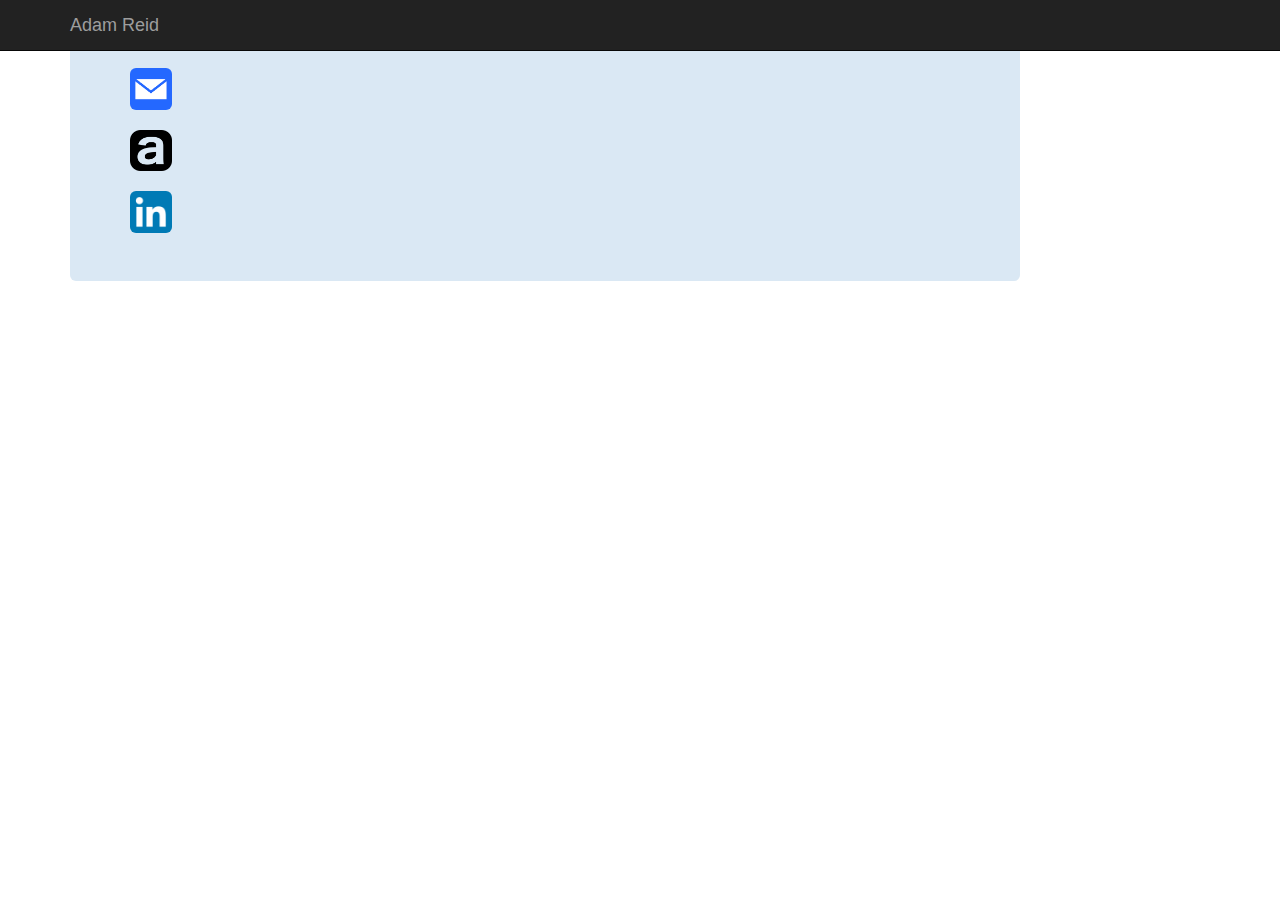
==== index.html @ 59e5e823 "Update index.html" ====
<!DOCTYPE html>
<html lang="en">
  <head>
    <!-- generic meta -->
    <meta charset="utf-8">
    <meta http-equiv="X-UA-Compatible" content="IE=edge">
    <meta name="viewport" content="width=device-width, initial-scale=1, shrink-to-fit=no">
    <!-- favicon -->
    <link rel="shortcut icon" href="/img/favicon.ico" type="image/x-icon">
    <link rel="icon" href="/img/favicon.ico" type="image/x-icon">
    <!-- unique meta -->
    <meta name="description" content="Adam Reid - University of Guelph">
    <meta name="keywords" content="Adam,Reid,Co-op,Guelph,University,Work,Jobs,Ontario,Canada">
    <meta name="author" content="Adam Reid">
    <title>Adam Reid</title>

    <!-- Bootstrap core CSS -->
    <link href="./css/bootstrap.min.css" rel="stylesheet">
    <link href="./css/navbar-static-top.css" rel="stylesheet">
    <link href="./css/style.css" rel="stylesheet">

    <!-- Bootstrap core JavaScript
    ================================================== -->
    <!-- Placed at the end of the document so the pages load faster -->
    <script src="https://ajax.googleapis.com/ajax/libs/jquery/1.12.4/jquery.min.js"></script>
    <script src="/js/bootstrap.min.js"></script>
    <!-- IE10 viewport hack for Surface/desktop Windows 8 bug -->
    <script src="/js/ie10-viewport-bug-workaround.js"></script>
    <!--<script defer src="/js/index.js"></script>-->
  </head>
  <body>

    <!-- Static navbar -->
    <nav class="navbar navbar-inverse navbar-fixed-top">
      <div class="container">
        <div class="navbar-header">
          <button type="button" class="navbar-toggle collapsed" data-toggle="collapse" data-target="#navbar" aria-expanded="false" aria-controls="navbar">
            <span class="sr-only">Toggle navigation</span>
            <span class="icon-bar"></span>
            <span class="icon-bar"></span>
            <span class="icon-bar"></span>
          </button>
          <a class="navbar-brand" href="#" id="menu-adam">Adam Reid</a>
        </div>
      </div>
    </nav>

    <div id="about" class="container" style="display: none;">
      <p>&nbsp;</p>
      <p>&nbsp;</p>
      <div class="row">
        <div class="col-md-8 jumbotron block-blue">
          <h1>About Me</h1>
          <p>Hi! My name is Adam Reid. I am currently in my final year of a Bachelors of Computing degree, majoring in computer science. I have just completed my last co-op term, this time with the Brock Solutions as a Software Developer. My interests are in back-end development, and information security. One area where I would like to expand my knowledge is in mobile development.</p>
          <p>I am currently pursuing a minor in mathematics, which helps my ability to problem solve very easily. I apply this knowledge constantly in the applications that I develop.</p>
          <p>My goal for this website is to provide information and insight on what it is like to work in software development roles in different companies.</p>
        </div>
        <div class="col-md-4">
          <img src="./img/0IMG_1444.jpg" alt="Adam Reid" class="img-rounded inline-img inline-img-right">
        </div>
      </div>   
    </div>

    <div id="coop" class="container" style="display: none;">
      <p>&nbsp;</p>
      <p>&nbsp;</p>
      <div class="col-xs-10 jumbotron block-blue">
        <h1>The Co-operators</h1>
        <h2>About the Company</h2>
        <p>The Co-operators, is an insurance company that was formed in Canada in 1945. It was originally built by farmers to take care of themselves because traditional insurers did not meet their needs at the time. They provide a number of different services to this day, such as auto, home, and commercial insurance. Currently, The Co-operators have over a million clients across the Canada. I worked at the Co-operators head office, which is located in downtown Guelph, Ontario.</p>                 
      </div>
      <div class="col-md-6 col-md-offset-2">
        <img src="./img/cooperators.png" alt="Co-operators" class="img-rounded inline-img">
      </div>
      <div class="col-xs-10 jumbotron block-blue">
        <h2>About My Role</h2>
        <p>My main job at The Co-operators was as a Quality Assurance Analyst. I worked on a QA team of testers, along with the entire document solutions team, to ensure that all of the documents produced from the system were accurate, and correct. The system that produces these documents is called Guidewire PolicyCenter, so my main job was to ensure that all of the information that was entered in PolicyCenter correctly printed on the documents that will go out towards their clients. During my time there, our team thoroughly tested all aspect of the Automotive insurance documents, performing many different types of tests to do so, including system integration testing, regression testing, black box testing, and white box testing. Near the end of my term, I was asked to look into the possibility of using an program called Selenium to automate our testing process during the regression stages. By the end of my term, I had successfully created an automation script that simulates a policy being created using a set of data in an Excel document. This script will be used in the future, as they develop further into this program, and the benefits it can have on the team’s testing process.</p>
        <p>Another task that I was assigned to work on was the testing of a software upgrade called Prinova MessagePoint. This software was used, along with their Guidewire software, to produce the documents that my team reviewed. I was trusted to individually test this upgraded software, in order to ensure that it did not interfere with the correct composition of the policy documents. The testing for this upgrade took a total of about a month, which consisted of gathering information about the upgrade, gathering test samples, and performing all required test cases that I had created to be sure that the entire system worked with no difference to the previously upgraded one. By the end of the testing period, I successfully reported any and all defects found in my testing, had them fixed by the Prinova developers, and confirmed that all errors have been fixed.</p>
      </div>  
    </div>

    <div id="coopgoals" class="container" style="display: none;">
      <p>&nbsp;</p>
      <p>&nbsp;</p>
      <div class="col-xs-10 jumbotron block-blue">
        <h1>The Co-operators</h1>
        <h2>My Goals</h2>
        <p>Through the first four months of my work term, the goals I made were pretty generic, and focused on essential skills that I knew would help me further on in my career as well. One of the goals I had was to improve on communicating my thoughts and opinions effectively to my fellow team members. A method for completing this goal was to actively participate more in group meetings and discussions. Another goal I had was to develop better testing strategies by exploring unique and creative ways to test software efficiently. One way I would achieve this goal was to use a variety of new testing strategies and techniques learned by shadowing other team members while they test. My third goal was to collaborate with team members to accomplish more difficult tasks. Throughout the term, I actively participated in many group projects, which helped me to accomplish this goal. The last term specific goal that I had for the summer was to learn and develop a better understanding of software testing techniques and methodologies. Thanks to my manager Venkat, who lead many different learning sessions for the team, I was able to achieve this goal very quickly.</p>
        <p>Through the second half of my work term, the goals I made were more specific to the type of job I would be doing. My first goal was to summarize my work at the Co-operators, to help me reflect on my experiences and learning throughout my work term. With the help of Venkat, I was thankfully able to learn a lot, which I incorporated into my summary. Another goal I had was to independently perform the testing on a small project. My job was to test that all documents were produced as expected during a software upgrade. I was responsible for completing a test plan, test cases, defect reporting, and conducting the test cases, in order to ensure that the software worked correctly. The third goal I had was to create an automated test script, which will eventually be used as a template so then automated testing can be used on a regular basis during regression testing. I successfully created and demonstrated my test case script automation, which produced a policy based on a set of data, along with a couple other useful automated test scripts as well.</p>
        <p>One goal that I made throughout my entire work term was to learn more about corporate work culture, and specifically the work culture at The Co-operators. In order to achieve this goal, I completed courses on The Co-operators learning website, as well as I participated in learning sessions provided, and researched more about the topic in my free time. This definitely helped me to  better understand the true benefits of working in a corporate company, and the Co-operators industry work culture.</p>
        <p>Overall, each one of the goals that I made and completed helped me to get the most learning out of my time while I was there. My co-workers were very supportive of my goals, and were willing to provide help, advice and knowledge whenever possible.</p>
      </div>
    </div>

    <div id="coopconc" class="container" style="display: none;">
      <p>&nbsp;</p>
      <p>&nbsp;</p>
      <div class="col-xs-10 jumbotron block-blue">
        <h1>The Co-operators</h1>
        <h2>Conclusion</h2>
        <p>In Conclusion, working at The Co-operators was definitely a great experience for me. Not only did I make a lot of connections with my co-workers there, but I also gained valuable experience with learning better test methods and strategies. Knowing the importance of thoroughly testing code was one of the most significant things I took away from working there. One reason why I chose to work at The Co-operators was because I thought that it would be a good job to start with. Another reason is because I thought it would teach me how to test my code properly, and it definitely did exactly that. I am already applying what I learned there into my school work, and my personal coding projects, and I am sure that I will definitely help me in the future as well.</p>
      </div>
    </div>
    
    <div id="uog" class="container" style="display: none;">
      <p>&nbsp;</p>
      <p>&nbsp;</p>
      <div class="col-xs-10 jumbotron block-blue">
        <h1>University of Guelph</h1>
        <h2>About the Company</h2>
        <p>Hospitality Services is the department in the University of Guelph, and is a recognized leader for quality and innovation in Canadian University food services. The Hospitality Services IT department deals with a variety of different jobs, including ensuring that meal cards are working, and processing transactions made on a daily basis. They offer many different plans to accommodate both students, and faculty, which definitely makes it a very significant department within the University of Guelph.</p>
      </div>
      <div class="col-md-6 col-md-offset-2">
        <img src="./img/uoguelph.png" alt="University of Guelph" class="img-rounded inline-img">
      </div>
      <div class="col-xs-10 jumbotron block-blue">
        <h2>About My Role</h2>
        <p>One thing that was particularly different about the role I had was that I was the sole individual responsible for both the development and testing that I completed in my work term. Being in this situation provided me with a lot of work to do, and a lot of responsibility as well. This helped me to improve my individual working skills, as many of the issues I ran into I had to solve on my own, rather than relying on more experienced developers for assistance. This was actually one of the aspects of the job that I liked the most, as it helped me to be able to solve problems on my own much faster, and more efficiently.</p>
        <p>The first job that I was tasked with was to re-configure, and improve their online price book management system. This is a web application, which had stopped working when they made upgrades to their server. The website was originally developed in PHP, which coming into this work term I had minimal experience with. This task took approximately a month to fully complete. My main task completed was to re-configure the system so then it functioned properly again. Also, I implemented many administration functions such as adding revenue centre groups, and deactivating  revenue centres. This definitely was a great learning experience for me. I learned a lot about the language of PHP, and what its capabilities are as a language. This task also helped me to improve my problem solving skills, which was accomplished by restoring the system back to its functioning state.</p>
        <p>My next task, which was my main task for the work term, was to re-implement their Online Services website. The Online Services website provides users an interface to purchase accounts, add money to accounts, cancel accounts, and a variety of other features. This website used to be developed in a ColdFusion environment, which was troublesome, as the ColdFusion servers were very unstable, and would go down a lot of the time. My job was to convert this ColdFusion code, into a .NET environment. I would say that the most difficult task in doing this was understanding what the ColdFusion code was doing, and attempting to find an equivalent function in C#, which was the language that I was using to develop the .NET application. During this process, I found that the ColdFusion language itself is very high level, and that many functions which are only one or two lines in ColdFusion can take up to twenty lines in other, more commonly used languages. I was also able to automate some of the features that used to be accomplished by a manual process. One specific function was the transfer of funds component of the system. Originally this process consisted of a request to transfer funds being sent to the administrator, and they would go into the system and complete the transaction manually. Now, the users can do this automatically through the website, which definitely saves administration a lot of time as a result. I would say the most important thing that I learned in completing this task is the ability to convert an entire system over into another language. This required me to have a lot of problem solving skills, and to obtain a lot of knowledge in both the ColdFusion, and in C# languages.</p>
      </div>
      <div class="col-md-6 col-md-offset-2">
        <img src="./img/oas.png" alt="Online Services" class="img-rounded inline-img">
        <p>&nbsp;</p>
      </div>
      <div class="col-xs-10 jumbotron block-blue">
        <p>My final tasks for my work term consisted of converting other, smaller applications within the Hospitality Services department over into .NET environments as well. These are all applications that were originally developed in ColdFusion or PHP, and needed to be converted to C# to be able to place them in the .NET environment. Some of these applications needed to be rewritten entirely however, such as their Red Top application used to process transactions by the Red Top taxi service. Completing these kinds of tasks was definitely a nice change, as this was the first time in my work term that I wasn’t working with a preexisting  website. Instead, I got to develop these specific applications from scratch, which I quite enjoyed.</p>
      </div>
    </div>

    <div id="uoggoals" class="container" style="display: none;">
      <p>&nbsp;</p>
      <p>&nbsp;</p>
      <div class="col-xs-10 jumbotron block-blue">
        <h1>University of Guelph</h1>
        <h2>My Goals</h2>
        <p>Since my work term with Hospitality Services was only for four months, I had to make sure the goals I set could be accomplished in that time span. My plan when setting my goals was to make sure that I covered areas that I thought needed some improvement, which would help me to succeed in jobs that I have in the future.</p>
        <p>One of the first goals I set was to develop a better learning of web development languages, such as PHP, and languages used in the .NET environment. These were both languages that I had little experience working with previous to this job, so I knew that having success in this job would require me to have a better understanding of how to develop good applications using these languages. I was able to accomplish this goal easily, through analyzing the preexisting code that Hospitality Services used in their websites, as well as through online tutorials beforehand which helped explain to me what the code was doing. The languages that I worked with during this work term were mainly C#, HTML, PHP and ColdFusion, so accomplishing this goal was crucial in my success with this job.</p>
        <p>Another goal that I planned to achieve was to improve my time management skills, which would allow me to work more efficiently, and accomplish tasks before deadlines. I set weekly goals for myself to accomplish throughout my work term, which allowed me to stay on track, and complete all of my assigned tasks with time to spare. I would also meet with my manager every week to go over what I had accomplished, and how that compared to what I had planned to do. Overall, completing this goal has definitely helped me to improve this skill, and will hopefully transfer over into both school projects, and in future jobs as well.</p>
        <p>One of the more important goals that I set was to better my problem solving skills, with respect to coming up with solutions to difficult problems that I may run into when developing applications. Methods for completing this involved researching into how to solve complex problems found in web development, as well as asking my manager for assistance when I ran into difficult problems. One of the first instances of where I used my problem solving skills is when I was debugging the Price Book Management System (PBMS). This was an application that had stopped working, and my job was to fix the errors it was producing. This involved very complex problem solving skills, considering that it was initially unclear of why the application wasn’t working. In the end, I was not only able to fix the system, but I was also able to add administrative functions, which was a desired component that did not currently exist. I believe that this is one of the goals that showed my improvement the most, as I can already see the affect that this goal has had on my ability to solve problems easier.</p>
        <p>The last goal that I set to accomplish was to independently handle, and lead the development of all of the applications that I produced in my work term. Being the only developer in the Hospitality Services department meant that I could not rely on any other developers to assist me if I ran into any issues. This was one of the reasons that I believe that my problem solving skills improved greatly. On a weekly basis, I would also have to meet with my manager to report a status update on the current projects that I had been working on, reporting any barriers that could restrict me from proceeding. One example of this is when I was setting up Single Sign On (SSO). Doing this involved completing numerous tasks, involving setting up an SSL certificate for the website, which I was unable to accomplish by myself, and needed my manager’s assistance in setting that up.</p>
        <p>Overall, the goals that I set to accomplish allowed me to have great success in this job. My co-workers were all very supportive, and provided help, advice and knowledge whenever possible. These goals will not only help me in future work terms, but also in school as well.</p>
      </div>
    </div>
    
    <div id="uogconc" class="container" style="display: none;">
      <p>&nbsp;</p>
      <p>&nbsp;</p>
      <div class="col-xs-10 jumbotron block-blue">
        <h1>University of Guelph</h1>
        <h2>Conclusion</h2>
        <p>Working with the Hospitality Services department gave me valuable real world experience working with numerous applications that are going to be used by all students and faculty at the University of Guelph. I also made connections with my co-workers there, which I believe will be very beneficial in my future success. Previous to this work term, I had very minimal experience in development, which is what made this role perfect for me. I was given the opportunity to learn and develop in a variety of different languages, which will benefit me when finding new jobs in the future. Being the sole developer and tester for these tasks also helped me to further learn the importance of thoroughly testing the software you produce. I will definitely be able to apply what I’ve learned in this job into both my school work, and in future development jobs that I have.</p>
      </div>
    </div>

    <div id="brock" class="container" style="display: none;">
      <p>&nbsp;</p>
      <p>&nbsp;</p>
      <div class="col-xs-10 jumbotron block-blue">
        <h1>Brock Solutions</h1>
        <h2>About the Company</h2>
        <p>Brock Solutions is a company that provides a variety of engineering solutions and services to their clients. They operate under three main sectors: transportation and logistics, manufacturing, and panel fabrication services. Brock has over 400 employees in both Canada and the United States, and has been in business for over 30 years. Brock has been a continual winner of the Canada’s 50 Best Managed Company Awards since 1996. They also provide sponsorships for numerous Brock sports teams such as slo-pitch, hockey, and volleyball. I worked in one of their main offices, which is located in Kitchener, Ontario.</p>
      </div>
      <div class="col-md-6 col-md-offset-2">
        <img src="./img/brock.png" alt="Brock Solutions" class="img-rounded inline-img">
      </div>
      <div class="col-xs-10 jumbotron block-blue">
        <h2>About My Role</h2>
        <p>My role in Brock Solutions was to be a Software Developer. Initially, I was the main developer, and worked alongside my project manager Ryan. In this circumstance, I would provide the majority of development services, and Ryan would help out with minor additions, and conduct code reviews on the work that I had done to ensure that it was meeting Brock’s coding standards. The project that I worked on was to make an operations management system for one of the clients of Brock. The purpose of this system was to keep track of scheduling, employee statistics, and equipment status, as well as allow users to configure employee and equipment information. During this part of my work term, I was able to become more comfortable with my independent working skills, as most of my work did not involve interacting with other co-workers, other than my manager when I needed assistance.</p>
        <p>The software development tool that was used to make this type of application is called Ignition. Ignition allows for developers to design a Java-like application, using a ‘drag-and-drop’ like UI development style for the front-end, and using scripting languages for the back-end. The scripting in the back-end was mainly done in a language called Jython, which is Python for the most part, but also includes the ability to incorporate Java libraries if needed. Ignition makes it very easy to rapidly develop complex applications, which is beneficial especially when in a small timeframe to deliver a product. Using this tool also allows for developers to incorporate pre-built modules made for Ignition, which provide services such as data recording, reporting, and alarming. Along with using Ignition for the front-end and back-end work, the project also involved using SQL for data recording and querying. I definitely learned a lot more about SQL than I had previously known from the start of this term, as the complexity of queries that I had to write was at a much higher level than I had ever needed to know in previous work terms and in school.</p>
        <p>Closer to the end of my work term, the number of Ignition projects that my team was involved with increased. These types of projects were similar to that of the first project I worked on, where clients required a type of management application for their employees or their equipment. To be able to complete these projects on time, the team I was on grew to include more developers. During this part of my work term, I was also used as a resource to new developers. Since I had spent the majority of my work term using Ignition, I knew a lot more about what capabilities it had. With this knowledge, I feel that I was able to decrease the time it took to get new team members comfortable with Ignition, which allowed them to start developing almost immediately. Working with more team members definitely helped me to improve my teamwork and communication skills, as I was consistently helping co-workers to help solve any of their problems that they were having.</p>
      </div>
    </div>

    <div id="brockgoals" class="container" style="display: none;">
      <p>&nbsp;</p>
      <p>&nbsp;</p>
      <div class="col-xs-10 jumbotron block-blue">
        <h1>Brock Solutions</h1>
        <h2>My Goals</h2>
        <p>Since I was in an eight-month co-op work term, I made four goals that I was to accomplish for each four-month term that I had, for a total of eight goals. In doing this I felt like I would be able to cover a wider variety of goals. Furthermore, after my first four months, I would have a better idea of the type of work I would be doing. This would allow me to make goals that are directed more at that specific type of work.</p>
        <p>For the first four months, one of my goals was to further my knowledge in programming in at least one of the languages that was used at Brock Solutions. Coming into the job, I knew that they used Java, and I had known when making this goal that I would be working with Python as well, so I decided that I would work towards learning more about those languages. I felt that doing this would help me to become a better developer, which would also help me to acquire future jobs that dealt with similar types of languages. While completing this goal, I was researching online, and consulting Brock resources to improve my knowledge of the two languages. By the end of my four months, I was consistently implementing my own code into the applications that I had made, as well as previously made projects that needed modifications.</p>
        <p>One skill that I felt would be very beneficial for me to work towards improving on while at Brock was to improve my teamwork skills. For the most part, in both school and previous work terms, I did not have that much experience working with groups on projects. Completing this goal would not only mean that I would have more skill working with others, but it would also improve my communication skills with team members as well. During the first four months, I was not able work on many larger teams. However, Brock offers a variety of different social activities, such as weekly basketball, barbeques, and team ‘lunch and learns’, which I felt really helped me to get comfortable around other co-workers who I did not normally work with on a regular basis. Especially with basketball, where teamwork is crucial in a team’s success, I felt that I was able to definitely improve on this skill, which can be applied into the work environment as well.</p>
        <p>Considering that I knew I would be working with the Ignition software tool for the majority of my co-op term, I felt that it would be in my best interest to make it a goal of mine to learn as much as I could about the software. One of the first things that helped with this was that Inductive Automation, the company that developed Ignition, offers online courses which included videos and evaluations that test your knowledge of the software. The first couple weeks of my work term was almost completely dedicated to completing all of the courses that Inductive Automation had to offer. That, combined with the fact that I was using the software on a regular basis, really helped me to solidify my knowledge of the software. By the end of my first four months, I knew more about the software and what its capabilities were, which allowed for me to make better decisions in terms of the design of the applications that I was going to be making. This also helped the team later on, when new developers were joining. I was able to provide to them useful resources that I had found that would be most relevant to the work that they would be doing.</p>
        <p>A goal that I am always continuing to try and improve is my written communication skills. Specifically, for the start of my work term, I wanted to try and get better at communicating the type of work that I was completing. In doing this, I would be able to better describe to customers the different aspects of the work that I do, which will give them more confidence that my team is properly completing the projects they have for us. Each week when submitting timesheets, I was required to write a sentence for each of the different tasks that I completed the previous week. Furthermore, for each project-related document that I wrote, I would review it to ensure that what I wrote matched exactly with I was trying to explain. I would also comment my code in areas where there may be some confusion, so then both myself and other developers can look at the code and immediately tell what function it is completing. This is definitely a skill that I feel improved over my entire work term, and will be useful in all aspects of my life, including future jobs that I have.</p>
        <p>During the second half of my work term, one skill that I wanted to improve on was my ability to write quality requirement documents and specifications. In the four months that had passed, I had realized that I was not very comfortable producing these types of documents, and I knew that I would need to improve this skill in order to succeed in this position. The feedback that I obtained from my manager and fellow team members really helped me to identify key areas of improvement for me, which I worked to improve on by the end of my work term. I also took the time to look at previous requirements documents that have been made by Brock, to see if there was anything that I have been missing in my documents. I have produced many different types of specification documents since making this goal, and have had them both self-reviewed and peer-reviewed to ensure that they were correct and appropriate to share with our customers.</p>
        <p>Something I chose to continue working towards improving throughout the rest of my entire eight-month work term was to improve my teamwork skills. Since I was rarely on a team with more than two people for the first half of the term, I thought it would be best to continue working towards completing this goal, especially with respect to working with a larger team. Thankfully, in the second half of my term the team I was on grew to about seven people, with most of them being co-workers I had no experience working with. Each day, we participated in scrum meetings to discuss what we were working on, and noting any potential roadblocks that might be a concern. On a consistent basis, I provided my opinions and thoughts towards possible solutions to problems or concerns that other team members had. Outside of work, I continued to participate in sporting events with Brock employees, such as basketball, volleyball, and ping pong.</p>
        <p>Since by this time I had already developed a solid understanding of the Ignition software, it made sense for me to look toward extending my knowledge of the tool. To do this, I decided to look into external, and third party modules that can be imported and used in Ignition. I conducted research into a variety of tools, such as a barcode scanner, downtime, and production related modules. For each one that I researched, I produced an analysis document, which outlined the functionality and capabilities of the modules, and concluding if the module can be used in any current projects. Along with that, I would try to extend the functionality of Ignition by looking into unconventional ways to complete complicated tasks. An example of this is with customized pop-up windows that are synchronous to the main windows in Ignition. To try and overcome the inability to complete this using basic techniques, I would look into Ignition functions that could be utilized in a certain way to complete this task effectively. At the end of my co-op term, I had felt that I learned most, if not all of what could be accomplished using Ignition, including what can be done with third party modules.</p>
        <p>One skill that I had struggled to improve on during previous work terms was to work on my oral communication skills, specifically directed at presenting what I have done to groups of people. Leading presentations has always been something that I have been uncomfortable doing in the past. I also knew that to be able to succeed as an employee at Brock, I would need to improve on this skill to be able to adequately present applications to clients and potential customers. During the second half of my term, I was the main presenter in two factory acceptance tests, one of which I got to travel on-site and present to the customer face-to-face. These types of presentations lasted anywhere from three to four hours. Furthermore, at the end of my co-op, the other students and I presented information about what we worked on at Brock. This was done over Skype, and was shared with over forty employees that work at Brock. I not only believe that I have become more comfortable with leading presentations, but I have also improved the quality of my presentations, which was my ideal outcome of this goal.</p>
        <p>Overall, the goals that I set to accomplish allowed me to have great success in this job. My fellow team members were all very supportive, provided help, and gave knowledge whenever possible. These goals will hopefully be able to help me not only with jobs that I have in the future, but possibly in school as well.</p>
      </div>
    </div>
    
    <div id="brockconc" class="container" style="display: none;">
      <p>&nbsp;</p>
      <p>&nbsp;</p>
      <div class="col-xs-10 jumbotron block-blue">
        <h1>Brock Solutions</h1>
        <h2>Conclusion</h2>
        <p>Working at Brock Solutions was definitely one of my favourite and most enjoyable co-op work terms while at the University of Guelph. I was able to obtain valuable skills that are transferrable to many different aspects of my life outside of the working environment. I also made connections with my co-workers there, which I believe will be very beneficial in my future success. This role gave me a good combination of both working independently and working in a team environment. Being able to work independently while still having the ability to go to co-workers for help when needed was something that I had been specifically looking for in a job. Working at Brock also further expanded my knowledge in programming languages, especially with ones I had minimal experience with, which is going to help me in any software development related work that I do in the future. I will be able to apply what I have learned in this job into both my school work, and in my development jobs.</p>
      </div>
    </div>

    <div id="acknowledgments" class="container" style="display: none;">
      <p>&nbsp;</p>
      <p>&nbsp;</p>
      <div class="col-xs-10 jumbotron block-blue">
        <h1>Acknowledgements</h1>
        <p>I would like to make a few acknowledgments to recognize those who helped me through my work terms at the University of Guelph:</p>
      </div>
      <div class="col-md-6 col-md-offset-2">
        <img src="./img/cooperators.png" alt="The Co-operators" class="img-rounded inline-img">
      </div>
      <div class="col-xs-10 jumbotron block-blue">
        <p>From The Co-operators, I would first like to thank Venkat Reddy. He was my biggest mentor there, and he’s the main reason why I learned so much about both quality assurance, and development. Another person I would like to thank is Stephanie Wu. She helped me to overcome a lot of issues I had, especially during my automation development, and during the regression phases of our testing. I would also like to thank all of my team members that sat in the room with me: Gillian, Rene, Leila, Azim, and Kim. Each and every one of them helped me throughout my time there, and they made my experience there a very memorable one.</p>
      </div>
      <div class="col-md-6 col-md-offset-2">
        <img src="./img/oas.png" alt="Online Services" class="img-rounded inline-img">
        <p>&nbsp;</p>
      </div>
      <div class="col-xs-10 jumbotron block-blue">
        <p>From the Hospitality Services department at the University of Guelph, I would first like to thank my manager Altaf Virani. He was my main contact during all of the development I was doing while working for Hospitality Services. Furthermore, he was always available to assist me whenever I needed help solving a problem in one of the websites. Also, I would like to thank the rest of the people that I worked with during my work term: Neil, Munny, and the other co-op student Dan. All of their friendly and positive attitudes definitely helped to make my work term there much more enjoyable.</p>
      </div>
      <div class="col-md-6 col-md-offset-2">
        <img src="./img/brock.png" alt="University of Guelph" class="img-rounded inline-img">
      </div>
      <div class="col-xs-10 jumbotron block-blue">
        <p>From Brock Solutions, I would first like to thank my manager Ryan Dyni. He was my project manager for my entire eight-month term, and he was always available to answer any questions that I had, and he also kept me involved in Brock activities, like weekly basketball. Another person that I would like to thank is my Talent Manager, Sean Riordon. We would meet on a weekly basis to discuss my progress, and he would always ensure that I had what I needed to succeed. I would also like to thank some of the team members that I got to interact with on a daily basis: Antara, Jeff, Jon, Konrad, Shawn, Shiv, and Trevor. They were always very motivated and had positive attitudes, which helped to make this work term both memorable and enjoyable.</p>
      </div>
      <div class="col-md-6 col-md-offset-2">
        <img src="./img/uoguelph.png" alt="University of Guelph" class="img-rounded inline-img">
      </div>
      <div class="col-xs-10 jumbotron block-blue">
        <p>From The University of Guelph, I would like to thank Laura Gatto for all of her help with my job searching progress, for helping me to obtain this job, and for her constant support. I would also like to thank Greg Klotz for reading through my work term report, and for being available by email if I ever need any help.</p>
      </div>
      <p>&nbsp;</p>
      <div class="col-xs-10 jumbotron block-blue">
        <h2>Image Sources</h2>
        <p>University of Guelph Logo: <a href="http://www.uoguelph.ca/" target="_blank" rel="nofollow noopener noreferrer">uoguelph.ca</a><br>The Co-operators Logo: <a href="http://www.cooperators.ca/" target="_blank" rel="nofollow noopener noreferrer">cooperators.ca</a><br>Hospitality Services Logo: <a href="https://onlineservices.hospitality.uoguelph.ca/welcome.cshtml" target="_blank" rel="nofollow noopener noreferrer">onlineservices.hospitality.uoguelph.ca</a><br>Brock Solutions Logo: <a href="https://www.brocksolutions.com/" target="_blank" rel="nofollow noopener noreferrer">brocksolutions.com</a></p>
      </div>
    </div>
    
    <div id="contact" class="container">
      <div class="col-xs-10 jumbotron block-blue">
        <div class="row">
          <div class="col-md-1">&nbsp;
            <a href="mailto:adamjreid10@gmail.com" target="_blank">
              <img src="./img/email.png" alt="Adam Reid Email" class="img-rounded inline-img img-small">
            </a>
          </div>
        </div>
        <div class="row">
          <div class="col-md-1">&nbsp;
            <a href="https://www.github.com/1024Adam" target="_blank" rel="nofollow noopener noreferrer">
              <img src="./img/icon_lg.png" alt="Adam Reid Github" class="img-rounded inline-img img-small">
            </a>
          </div>

        </div>
        <div class="row">
          <div class="col-md-1">&nbsp;
            <a href="https://www.linkedin.com/in/adam-reid-963515ab" target="_blank" rel="nofollow noopener noreferrer">
              <img src="./img/li.png" alt="Adam Reid Linkedin" class="img-rounded inline-img img-small">
            </a>
          </div>
        </div>
      </div>
    </div>
  </body>
</html>
---- css/navbar-static-top.css ----
body {
  min-height: 2000px;
}

.navbar-static-top {
  margin-bottom: 19px;
}
---- css/style.css ----
html,body {
  min-height: 100vh
}

.block-blue {
  background-color: #dae8f4;
}

.inline-img {
  display: block;
  height: auto;
  max-width: 92%;
  width: 92%;
}

.inline-img-right {
  float: right;
}

.img-small {
  height: auto;
  max-width: 100%;
  width: 100%;
}

.hidden {
  display: none;
}
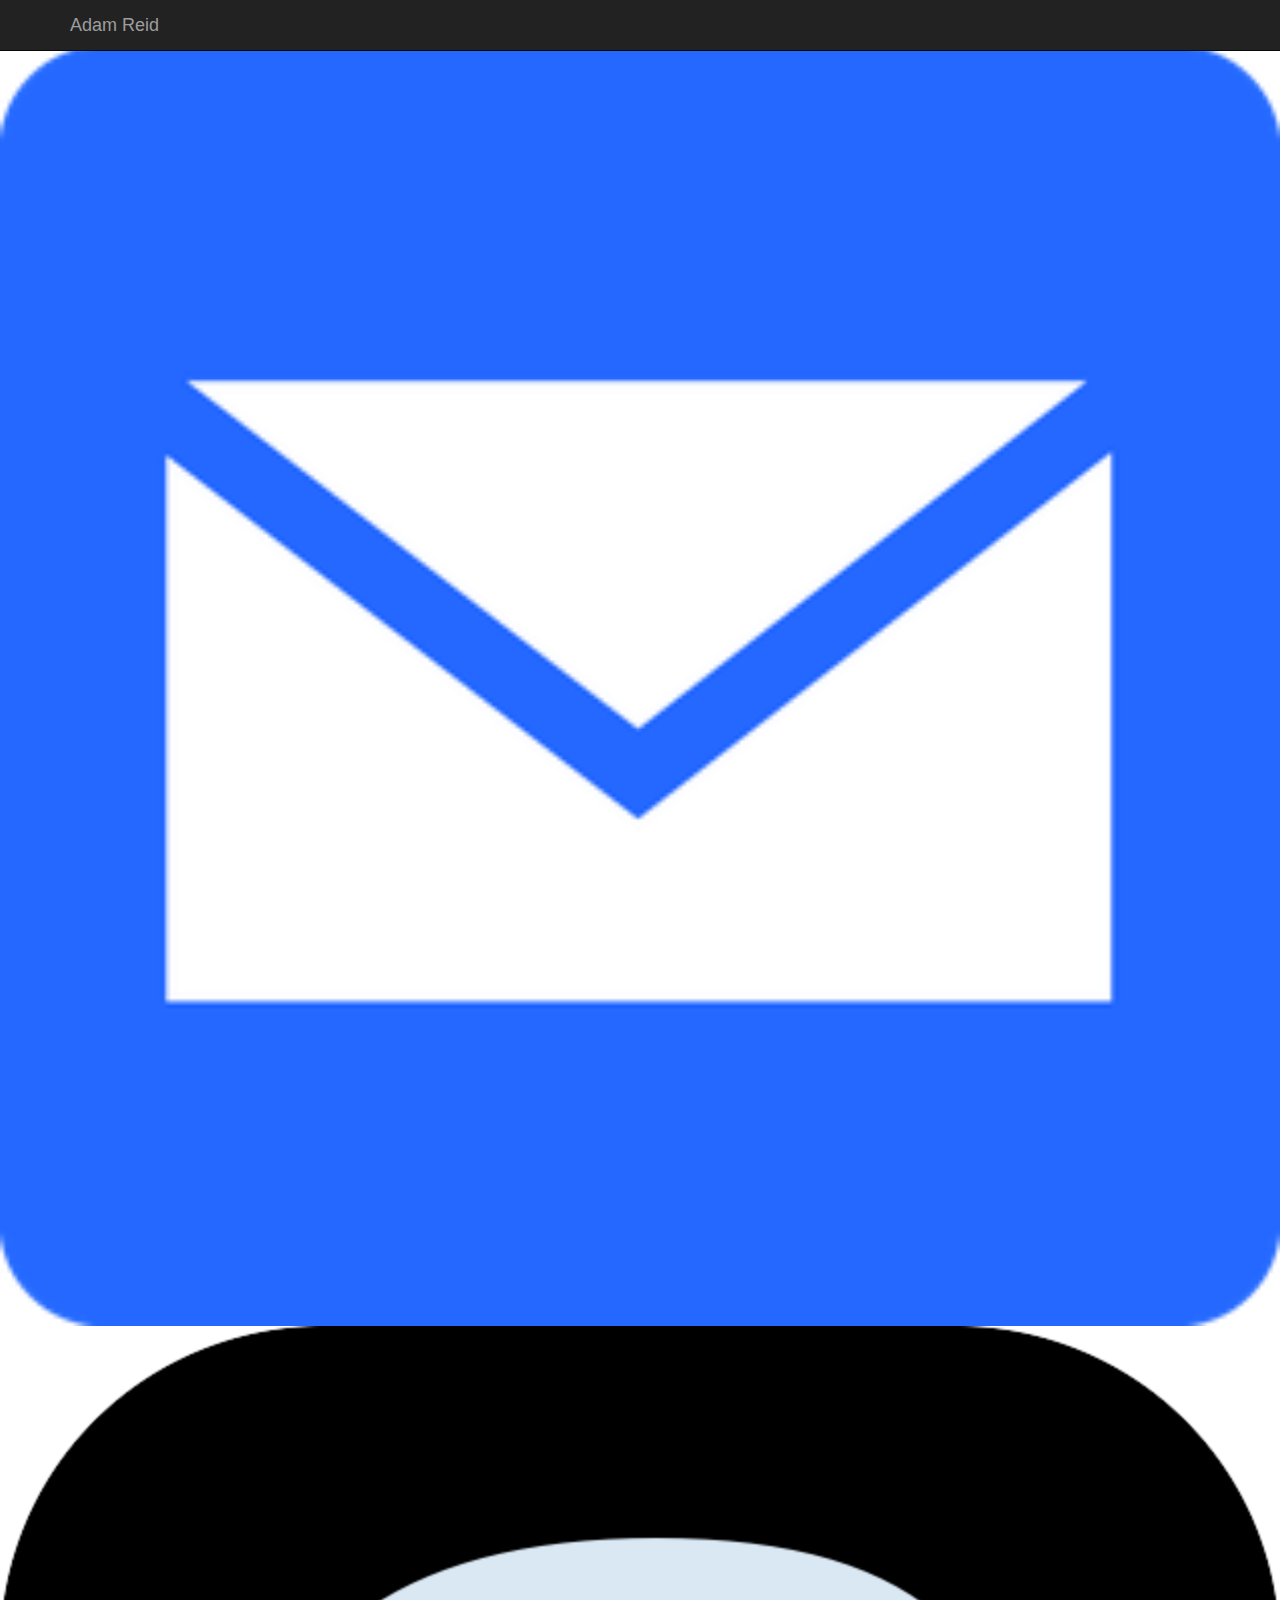
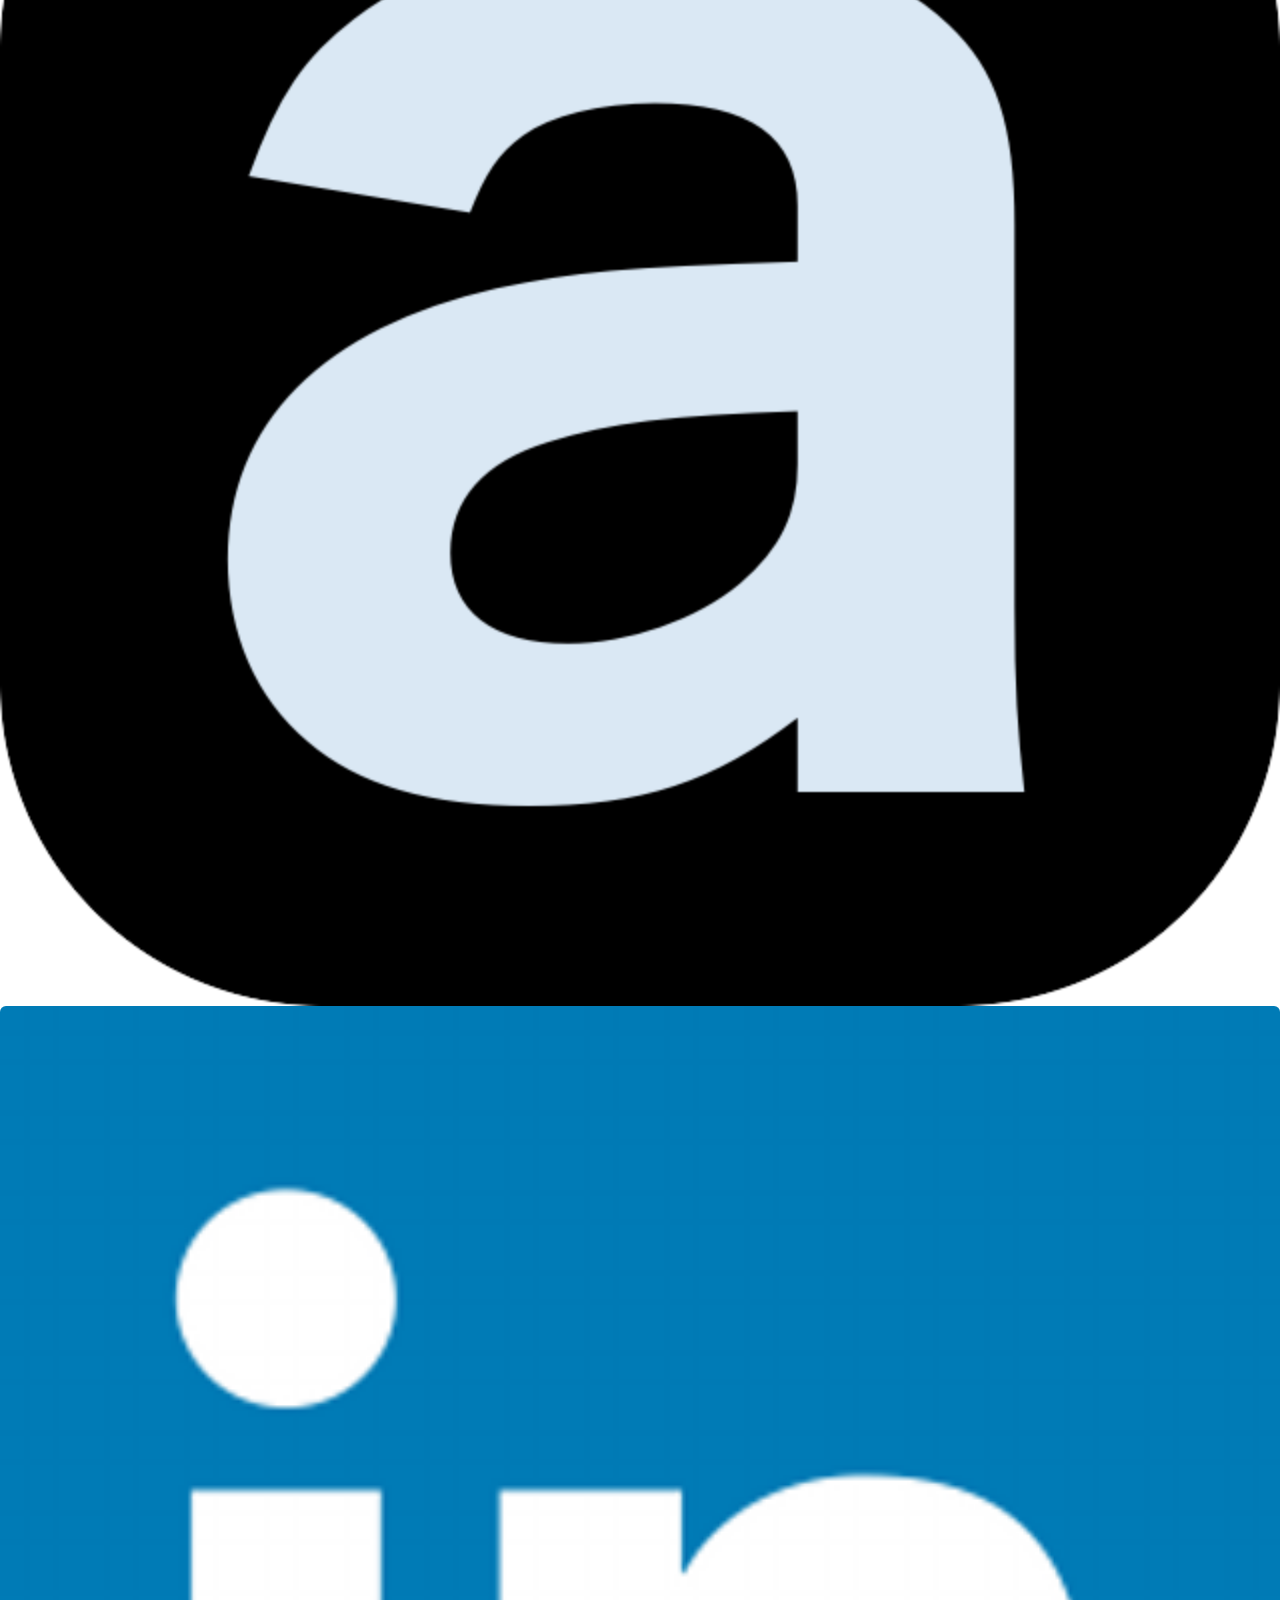
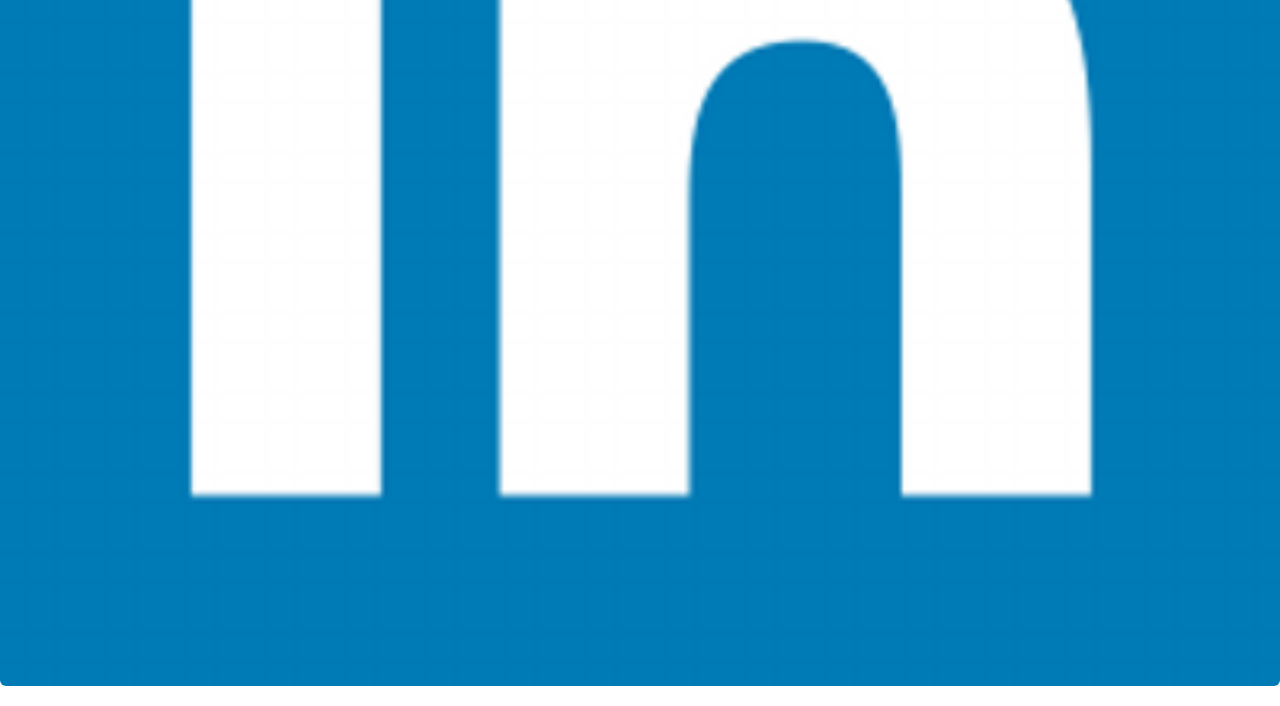
==== commit c84da787: "Update index.html" ====
--- a/index.html
+++ b/index.html
@@ -240,31 +240,19 @@
       </div>
     </div>
     
-    <div id="contact" class="container">
-      <div class="col-xs-10 jumbotron block-blue">
-        <div class="row">
-          <div class="col-md-1">&nbsp;
-            <a href="mailto:adamjreid10@gmail.com" target="_blank">
-              <img src="./img/email.png" alt="Adam Reid Email" class="img-rounded inline-img img-small">
-            </a>
-          </div>
-        </div>
-        <div class="row">
-          <div class="col-md-1">&nbsp;
-            <a href="https://www.github.com/1024Adam" target="_blank" rel="nofollow noopener noreferrer">
-              <img src="./img/icon_lg.png" alt="Adam Reid Github" class="img-rounded inline-img img-small">
-            </a>
-          </div>
-
-        </div>
-        <div class="row">
-          <div class="col-md-1">&nbsp;
-            <a href="https://www.linkedin.com/in/adam-reid-963515ab" target="_blank" rel="nofollow noopener noreferrer">
-              <img src="./img/li.png" alt="Adam Reid Linkedin" class="img-rounded inline-img img-small">
-            </a>
-          </div>
-        </div>
-      </div>
-    </div>
+	<main role="main" class="inner cover">
+      <p class="lead">
+        <a href="#" class="btn btn-lg btn-secondary">Learn more</a>
+		<a href="mailto:adamjreid10@gmail.com" target="_blank">
+          <img src="./img/email.png" alt="Adam Reid Email" class="img-rounded inline-img img-small">
+        </a>
+		<a href="https://www.github.com/1024Adam" target="_blank" rel="nofollow noopener noreferrer">
+          <img src="./img/icon_lg.png" alt="Adam Reid Github" class="img-rounded inline-img img-small">
+        </a>
+		<a href="https://www.linkedin.com/in/adam-reid-963515ab" target="_blank" rel="nofollow noopener noreferrer">
+          <img src="./img/li.png" alt="Adam Reid Linkedin" class="img-rounded inline-img img-small">
+        </a>
+      </p>
+    </main>
   </body>
 </html>
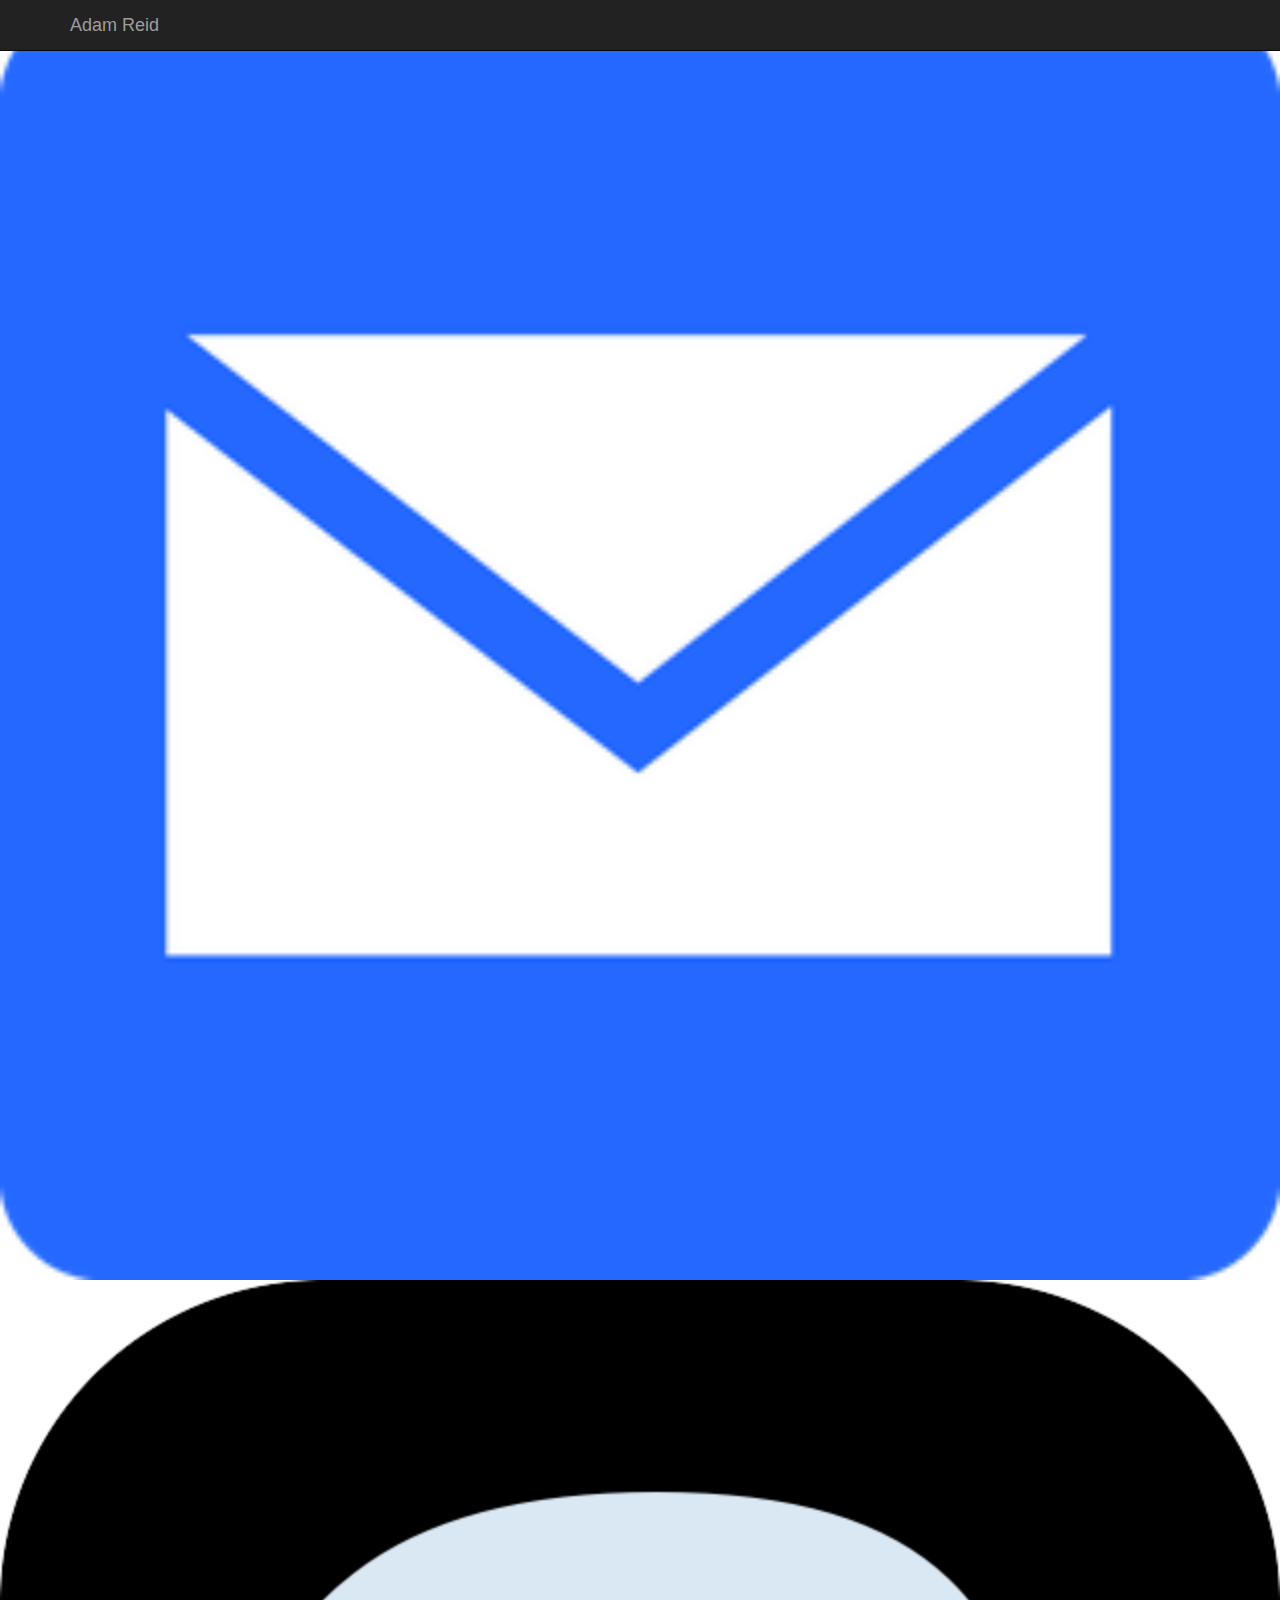
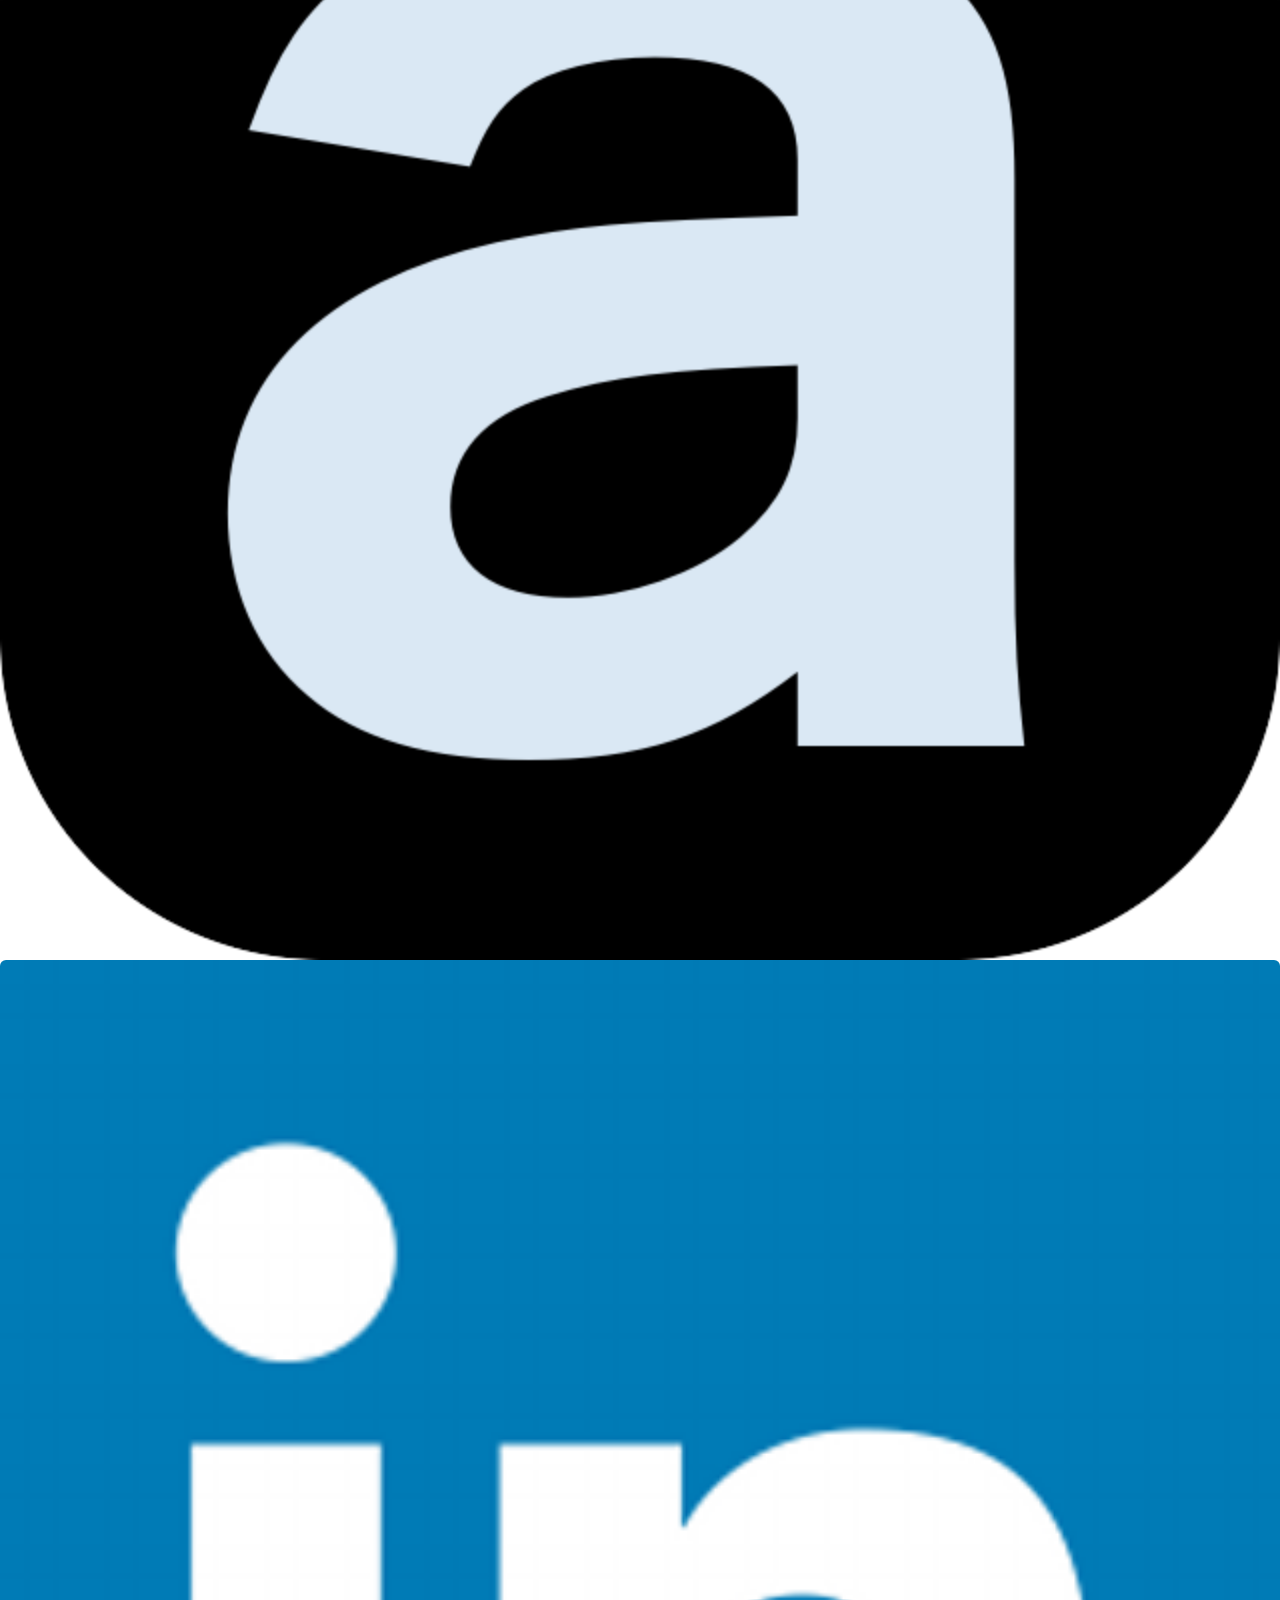
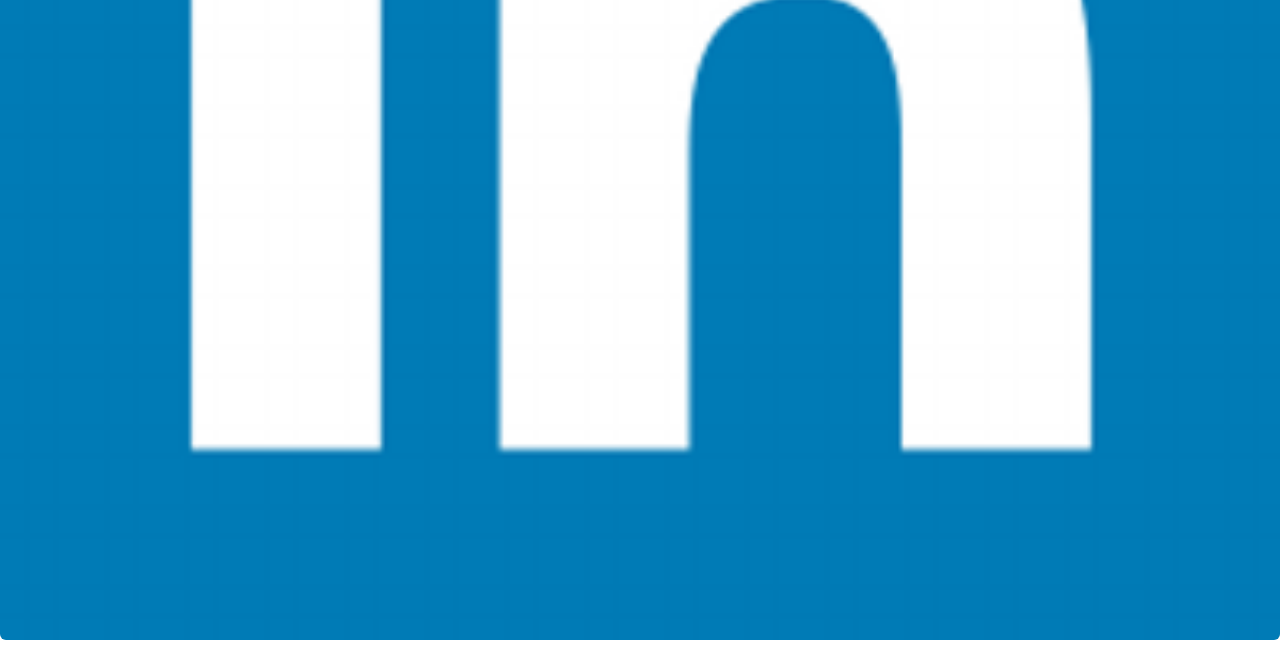
==== commit 82701e41: "Update index.html" ====
--- a/index.html
+++ b/index.html
@@ -240,16 +240,15 @@
       </div>
     </div>
     
-	<main role="main" class="inner cover">
+    <main role="main" class="inner cover">
       <p class="lead">
-        <a href="#" class="btn btn-lg btn-secondary">Learn more</a>
-		<a href="mailto:adamjreid10@gmail.com" target="_blank">
+        <a href="mailto:adamjreid10@gmail.com" target="_blank">
           <img src="./img/email.png" alt="Adam Reid Email" class="img-rounded inline-img img-small">
         </a>
-		<a href="https://www.github.com/1024Adam" target="_blank" rel="nofollow noopener noreferrer">
+        <a href="https://www.github.com/1024Adam" target="_blank" rel="nofollow noopener noreferrer">
           <img src="./img/icon_lg.png" alt="Adam Reid Github" class="img-rounded inline-img img-small">
         </a>
-		<a href="https://www.linkedin.com/in/adam-reid-963515ab" target="_blank" rel="nofollow noopener noreferrer">
+        <a href="https://www.linkedin.com/in/adam-reid-963515ab" target="_blank" rel="nofollow noopener noreferrer">
           <img src="./img/li.png" alt="Adam Reid Linkedin" class="img-rounded inline-img img-small">
         </a>
       </p>
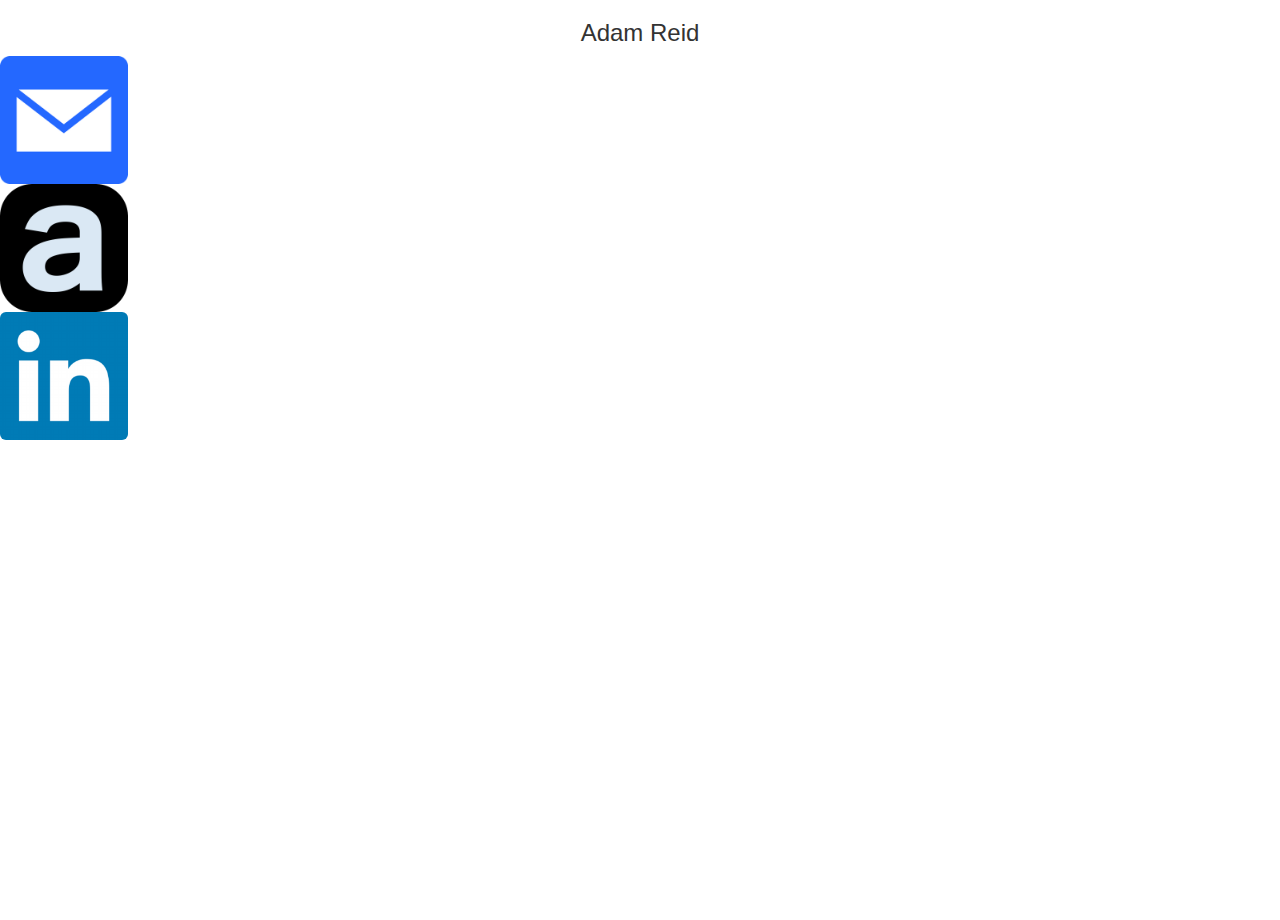
==== commit d18ff86f: "Update index.html" ====
--- a/index.html
+++ b/index.html
@@ -28,230 +28,26 @@
     <script src="/js/ie10-viewport-bug-workaround.js"></script>
     <!--<script defer src="/js/index.js"></script>-->
   </head>
-  <body>
-
-    <!-- Static navbar -->
-    <nav class="navbar navbar-inverse navbar-fixed-top">
-      <div class="container">
-        <div class="navbar-header">
-          <button type="button" class="navbar-toggle collapsed" data-toggle="collapse" data-target="#navbar" aria-expanded="false" aria-controls="navbar">
-            <span class="sr-only">Toggle navigation</span>
-            <span class="icon-bar"></span>
-            <span class="icon-bar"></span>
-            <span class="icon-bar"></span>
-          </button>
-          <a class="navbar-brand" href="#" id="menu-adam">Adam Reid</a>
+  <body class="text-center">
+    <div class="cover-container d-flex w-100 h-100 p-3 mx-auto flex-column">
+      <header class="masthead mb-auto">
+        <div class="inner">
+          <h3 class="masthead-brand">Adam Reid</h3>
         </div>
-      </div>
-    </nav>
-
-    <div id="about" class="container" style="display: none;">
-      <p>&nbsp;</p>
-      <p>&nbsp;</p>
-      <div class="row">
-        <div class="col-md-8 jumbotron block-blue">
-          <h1>About Me</h1>
-          <p>Hi! My name is Adam Reid. I am currently in my final year of a Bachelors of Computing degree, majoring in computer science. I have just completed my last co-op term, this time with the Brock Solutions as a Software Developer. My interests are in back-end development, and information security. One area where I would like to expand my knowledge is in mobile development.</p>
-          <p>I am currently pursuing a minor in mathematics, which helps my ability to problem solve very easily. I apply this knowledge constantly in the applications that I develop.</p>
-          <p>My goal for this website is to provide information and insight on what it is like to work in software development roles in different companies.</p>
-        </div>
-        <div class="col-md-4">
-          <img src="./img/0IMG_1444.jpg" alt="Adam Reid" class="img-rounded inline-img inline-img-right">
-        </div>
-      </div>   
-    </div>
-
-    <div id="coop" class="container" style="display: none;">
-      <p>&nbsp;</p>
-      <p>&nbsp;</p>
-      <div class="col-xs-10 jumbotron block-blue">
-        <h1>The Co-operators</h1>
-        <h2>About the Company</h2>
-        <p>The Co-operators, is an insurance company that was formed in Canada in 1945. It was originally built by farmers to take care of themselves because traditional insurers did not meet their needs at the time. They provide a number of different services to this day, such as auto, home, and commercial insurance. Currently, The Co-operators have over a million clients across the Canada. I worked at the Co-operators head office, which is located in downtown Guelph, Ontario.</p>                 
-      </div>
-      <div class="col-md-6 col-md-offset-2">
-        <img src="./img/cooperators.png" alt="Co-operators" class="img-rounded inline-img">
-      </div>
-      <div class="col-xs-10 jumbotron block-blue">
-        <h2>About My Role</h2>
-        <p>My main job at The Co-operators was as a Quality Assurance Analyst. I worked on a QA team of testers, along with the entire document solutions team, to ensure that all of the documents produced from the system were accurate, and correct. The system that produces these documents is called Guidewire PolicyCenter, so my main job was to ensure that all of the information that was entered in PolicyCenter correctly printed on the documents that will go out towards their clients. During my time there, our team thoroughly tested all aspect of the Automotive insurance documents, performing many different types of tests to do so, including system integration testing, regression testing, black box testing, and white box testing. Near the end of my term, I was asked to look into the possibility of using an program called Selenium to automate our testing process during the regression stages. By the end of my term, I had successfully created an automation script that simulates a policy being created using a set of data in an Excel document. This script will be used in the future, as they develop further into this program, and the benefits it can have on the team’s testing process.</p>
-        <p>Another task that I was assigned to work on was the testing of a software upgrade called Prinova MessagePoint. This software was used, along with their Guidewire software, to produce the documents that my team reviewed. I was trusted to individually test this upgraded software, in order to ensure that it did not interfere with the correct composition of the policy documents. The testing for this upgrade took a total of about a month, which consisted of gathering information about the upgrade, gathering test samples, and performing all required test cases that I had created to be sure that the entire system worked with no difference to the previously upgraded one. By the end of the testing period, I successfully reported any and all defects found in my testing, had them fixed by the Prinova developers, and confirmed that all errors have been fixed.</p>
-      </div>  
-    </div>
-
-    <div id="coopgoals" class="container" style="display: none;">
-      <p>&nbsp;</p>
-      <p>&nbsp;</p>
-      <div class="col-xs-10 jumbotron block-blue">
-        <h1>The Co-operators</h1>
-        <h2>My Goals</h2>
-        <p>Through the first four months of my work term, the goals I made were pretty generic, and focused on essential skills that I knew would help me further on in my career as well. One of the goals I had was to improve on communicating my thoughts and opinions effectively to my fellow team members. A method for completing this goal was to actively participate more in group meetings and discussions. Another goal I had was to develop better testing strategies by exploring unique and creative ways to test software efficiently. One way I would achieve this goal was to use a variety of new testing strategies and techniques learned by shadowing other team members while they test. My third goal was to collaborate with team members to accomplish more difficult tasks. Throughout the term, I actively participated in many group projects, which helped me to accomplish this goal. The last term specific goal that I had for the summer was to learn and develop a better understanding of software testing techniques and methodologies. Thanks to my manager Venkat, who lead many different learning sessions for the team, I was able to achieve this goal very quickly.</p>
-        <p>Through the second half of my work term, the goals I made were more specific to the type of job I would be doing. My first goal was to summarize my work at the Co-operators, to help me reflect on my experiences and learning throughout my work term. With the help of Venkat, I was thankfully able to learn a lot, which I incorporated into my summary. Another goal I had was to independently perform the testing on a small project. My job was to test that all documents were produced as expected during a software upgrade. I was responsible for completing a test plan, test cases, defect reporting, and conducting the test cases, in order to ensure that the software worked correctly. The third goal I had was to create an automated test script, which will eventually be used as a template so then automated testing can be used on a regular basis during regression testing. I successfully created and demonstrated my test case script automation, which produced a policy based on a set of data, along with a couple other useful automated test scripts as well.</p>
-        <p>One goal that I made throughout my entire work term was to learn more about corporate work culture, and specifically the work culture at The Co-operators. In order to achieve this goal, I completed courses on The Co-operators learning website, as well as I participated in learning sessions provided, and researched more about the topic in my free time. This definitely helped me to  better understand the true benefits of working in a corporate company, and the Co-operators industry work culture.</p>
-        <p>Overall, each one of the goals that I made and completed helped me to get the most learning out of my time while I was there. My co-workers were very supportive of my goals, and were willing to provide help, advice and knowledge whenever possible.</p>
-      </div>
-    </div>
-
-    <div id="coopconc" class="container" style="display: none;">
-      <p>&nbsp;</p>
-      <p>&nbsp;</p>
-      <div class="col-xs-10 jumbotron block-blue">
-        <h1>The Co-operators</h1>
-        <h2>Conclusion</h2>
-        <p>In Conclusion, working at The Co-operators was definitely a great experience for me. Not only did I make a lot of connections with my co-workers there, but I also gained valuable experience with learning better test methods and strategies. Knowing the importance of thoroughly testing code was one of the most significant things I took away from working there. One reason why I chose to work at The Co-operators was because I thought that it would be a good job to start with. Another reason is because I thought it would teach me how to test my code properly, and it definitely did exactly that. I am already applying what I learned there into my school work, and my personal coding projects, and I am sure that I will definitely help me in the future as well.</p>
-      </div>
-    </div>
-    
-    <div id="uog" class="container" style="display: none;">
-      <p>&nbsp;</p>
-      <p>&nbsp;</p>
-      <div class="col-xs-10 jumbotron block-blue">
-        <h1>University of Guelph</h1>
-        <h2>About the Company</h2>
-        <p>Hospitality Services is the department in the University of Guelph, and is a recognized leader for quality and innovation in Canadian University food services. The Hospitality Services IT department deals with a variety of different jobs, including ensuring that meal cards are working, and processing transactions made on a daily basis. They offer many different plans to accommodate both students, and faculty, which definitely makes it a very significant department within the University of Guelph.</p>
-      </div>
-      <div class="col-md-6 col-md-offset-2">
-        <img src="./img/uoguelph.png" alt="University of Guelph" class="img-rounded inline-img">
-      </div>
-      <div class="col-xs-10 jumbotron block-blue">
-        <h2>About My Role</h2>
-        <p>One thing that was particularly different about the role I had was that I was the sole individual responsible for both the development and testing that I completed in my work term. Being in this situation provided me with a lot of work to do, and a lot of responsibility as well. This helped me to improve my individual working skills, as many of the issues I ran into I had to solve on my own, rather than relying on more experienced developers for assistance. This was actually one of the aspects of the job that I liked the most, as it helped me to be able to solve problems on my own much faster, and more efficiently.</p>
-        <p>The first job that I was tasked with was to re-configure, and improve their online price book management system. This is a web application, which had stopped working when they made upgrades to their server. The website was originally developed in PHP, which coming into this work term I had minimal experience with. This task took approximately a month to fully complete. My main task completed was to re-configure the system so then it functioned properly again. Also, I implemented many administration functions such as adding revenue centre groups, and deactivating  revenue centres. This definitely was a great learning experience for me. I learned a lot about the language of PHP, and what its capabilities are as a language. This task also helped me to improve my problem solving skills, which was accomplished by restoring the system back to its functioning state.</p>
-        <p>My next task, which was my main task for the work term, was to re-implement their Online Services website. The Online Services website provides users an interface to purchase accounts, add money to accounts, cancel accounts, and a variety of other features. This website used to be developed in a ColdFusion environment, which was troublesome, as the ColdFusion servers were very unstable, and would go down a lot of the time. My job was to convert this ColdFusion code, into a .NET environment. I would say that the most difficult task in doing this was understanding what the ColdFusion code was doing, and attempting to find an equivalent function in C#, which was the language that I was using to develop the .NET application. During this process, I found that the ColdFusion language itself is very high level, and that many functions which are only one or two lines in ColdFusion can take up to twenty lines in other, more commonly used languages. I was also able to automate some of the features that used to be accomplished by a manual process. One specific function was the transfer of funds component of the system. Originally this process consisted of a request to transfer funds being sent to the administrator, and they would go into the system and complete the transaction manually. Now, the users can do this automatically through the website, which definitely saves administration a lot of time as a result. I would say the most important thing that I learned in completing this task is the ability to convert an entire system over into another language. This required me to have a lot of problem solving skills, and to obtain a lot of knowledge in both the ColdFusion, and in C# languages.</p>
-      </div>
-      <div class="col-md-6 col-md-offset-2">
-        <img src="./img/oas.png" alt="Online Services" class="img-rounded inline-img">
-        <p>&nbsp;</p>
-      </div>
-      <div class="col-xs-10 jumbotron block-blue">
-        <p>My final tasks for my work term consisted of converting other, smaller applications within the Hospitality Services department over into .NET environments as well. These are all applications that were originally developed in ColdFusion or PHP, and needed to be converted to C# to be able to place them in the .NET environment. Some of these applications needed to be rewritten entirely however, such as their Red Top application used to process transactions by the Red Top taxi service. Completing these kinds of tasks was definitely a nice change, as this was the first time in my work term that I wasn’t working with a preexisting  website. Instead, I got to develop these specific applications from scratch, which I quite enjoyed.</p>
-      </div>
-    </div>
-
-    <div id="uoggoals" class="container" style="display: none;">
-      <p>&nbsp;</p>
-      <p>&nbsp;</p>
-      <div class="col-xs-10 jumbotron block-blue">
-        <h1>University of Guelph</h1>
-        <h2>My Goals</h2>
-        <p>Since my work term with Hospitality Services was only for four months, I had to make sure the goals I set could be accomplished in that time span. My plan when setting my goals was to make sure that I covered areas that I thought needed some improvement, which would help me to succeed in jobs that I have in the future.</p>
-        <p>One of the first goals I set was to develop a better learning of web development languages, such as PHP, and languages used in the .NET environment. These were both languages that I had little experience working with previous to this job, so I knew that having success in this job would require me to have a better understanding of how to develop good applications using these languages. I was able to accomplish this goal easily, through analyzing the preexisting code that Hospitality Services used in their websites, as well as through online tutorials beforehand which helped explain to me what the code was doing. The languages that I worked with during this work term were mainly C#, HTML, PHP and ColdFusion, so accomplishing this goal was crucial in my success with this job.</p>
-        <p>Another goal that I planned to achieve was to improve my time management skills, which would allow me to work more efficiently, and accomplish tasks before deadlines. I set weekly goals for myself to accomplish throughout my work term, which allowed me to stay on track, and complete all of my assigned tasks with time to spare. I would also meet with my manager every week to go over what I had accomplished, and how that compared to what I had planned to do. Overall, completing this goal has definitely helped me to improve this skill, and will hopefully transfer over into both school projects, and in future jobs as well.</p>
-        <p>One of the more important goals that I set was to better my problem solving skills, with respect to coming up with solutions to difficult problems that I may run into when developing applications. Methods for completing this involved researching into how to solve complex problems found in web development, as well as asking my manager for assistance when I ran into difficult problems. One of the first instances of where I used my problem solving skills is when I was debugging the Price Book Management System (PBMS). This was an application that had stopped working, and my job was to fix the errors it was producing. This involved very complex problem solving skills, considering that it was initially unclear of why the application wasn’t working. In the end, I was not only able to fix the system, but I was also able to add administrative functions, which was a desired component that did not currently exist. I believe that this is one of the goals that showed my improvement the most, as I can already see the affect that this goal has had on my ability to solve problems easier.</p>
-        <p>The last goal that I set to accomplish was to independently handle, and lead the development of all of the applications that I produced in my work term. Being the only developer in the Hospitality Services department meant that I could not rely on any other developers to assist me if I ran into any issues. This was one of the reasons that I believe that my problem solving skills improved greatly. On a weekly basis, I would also have to meet with my manager to report a status update on the current projects that I had been working on, reporting any barriers that could restrict me from proceeding. One example of this is when I was setting up Single Sign On (SSO). Doing this involved completing numerous tasks, involving setting up an SSL certificate for the website, which I was unable to accomplish by myself, and needed my manager’s assistance in setting that up.</p>
-        <p>Overall, the goals that I set to accomplish allowed me to have great success in this job. My co-workers were all very supportive, and provided help, advice and knowledge whenever possible. These goals will not only help me in future work terms, but also in school as well.</p>
-      </div>
-    </div>
-    
-    <div id="uogconc" class="container" style="display: none;">
-      <p>&nbsp;</p>
-      <p>&nbsp;</p>
-      <div class="col-xs-10 jumbotron block-blue">
-        <h1>University of Guelph</h1>
-        <h2>Conclusion</h2>
-        <p>Working with the Hospitality Services department gave me valuable real world experience working with numerous applications that are going to be used by all students and faculty at the University of Guelph. I also made connections with my co-workers there, which I believe will be very beneficial in my future success. Previous to this work term, I had very minimal experience in development, which is what made this role perfect for me. I was given the opportunity to learn and develop in a variety of different languages, which will benefit me when finding new jobs in the future. Being the sole developer and tester for these tasks also helped me to further learn the importance of thoroughly testing the software you produce. I will definitely be able to apply what I’ve learned in this job into both my school work, and in future development jobs that I have.</p>
-      </div>
-    </div>
-
-    <div id="brock" class="container" style="display: none;">
-      <p>&nbsp;</p>
-      <p>&nbsp;</p>
-      <div class="col-xs-10 jumbotron block-blue">
-        <h1>Brock Solutions</h1>
-        <h2>About the Company</h2>
-        <p>Brock Solutions is a company that provides a variety of engineering solutions and services to their clients. They operate under three main sectors: transportation and logistics, manufacturing, and panel fabrication services. Brock has over 400 employees in both Canada and the United States, and has been in business for over 30 years. Brock has been a continual winner of the Canada’s 50 Best Managed Company Awards since 1996. They also provide sponsorships for numerous Brock sports teams such as slo-pitch, hockey, and volleyball. I worked in one of their main offices, which is located in Kitchener, Ontario.</p>
-      </div>
-      <div class="col-md-6 col-md-offset-2">
-        <img src="./img/brock.png" alt="Brock Solutions" class="img-rounded inline-img">
-      </div>
-      <div class="col-xs-10 jumbotron block-blue">
-        <h2>About My Role</h2>
-        <p>My role in Brock Solutions was to be a Software Developer. Initially, I was the main developer, and worked alongside my project manager Ryan. In this circumstance, I would provide the majority of development services, and Ryan would help out with minor additions, and conduct code reviews on the work that I had done to ensure that it was meeting Brock’s coding standards. The project that I worked on was to make an operations management system for one of the clients of Brock. The purpose of this system was to keep track of scheduling, employee statistics, and equipment status, as well as allow users to configure employee and equipment information. During this part of my work term, I was able to become more comfortable with my independent working skills, as most of my work did not involve interacting with other co-workers, other than my manager when I needed assistance.</p>
-        <p>The software development tool that was used to make this type of application is called Ignition. Ignition allows for developers to design a Java-like application, using a ‘drag-and-drop’ like UI development style for the front-end, and using scripting languages for the back-end. The scripting in the back-end was mainly done in a language called Jython, which is Python for the most part, but also includes the ability to incorporate Java libraries if needed. Ignition makes it very easy to rapidly develop complex applications, which is beneficial especially when in a small timeframe to deliver a product. Using this tool also allows for developers to incorporate pre-built modules made for Ignition, which provide services such as data recording, reporting, and alarming. Along with using Ignition for the front-end and back-end work, the project also involved using SQL for data recording and querying. I definitely learned a lot more about SQL than I had previously known from the start of this term, as the complexity of queries that I had to write was at a much higher level than I had ever needed to know in previous work terms and in school.</p>
-        <p>Closer to the end of my work term, the number of Ignition projects that my team was involved with increased. These types of projects were similar to that of the first project I worked on, where clients required a type of management application for their employees or their equipment. To be able to complete these projects on time, the team I was on grew to include more developers. During this part of my work term, I was also used as a resource to new developers. Since I had spent the majority of my work term using Ignition, I knew a lot more about what capabilities it had. With this knowledge, I feel that I was able to decrease the time it took to get new team members comfortable with Ignition, which allowed them to start developing almost immediately. Working with more team members definitely helped me to improve my teamwork and communication skills, as I was consistently helping co-workers to help solve any of their problems that they were having.</p>
-      </div>
-    </div>
-
-    <div id="brockgoals" class="container" style="display: none;">
-      <p>&nbsp;</p>
-      <p>&nbsp;</p>
-      <div class="col-xs-10 jumbotron block-blue">
-        <h1>Brock Solutions</h1>
-        <h2>My Goals</h2>
-        <p>Since I was in an eight-month co-op work term, I made four goals that I was to accomplish for each four-month term that I had, for a total of eight goals. In doing this I felt like I would be able to cover a wider variety of goals. Furthermore, after my first four months, I would have a better idea of the type of work I would be doing. This would allow me to make goals that are directed more at that specific type of work.</p>
-        <p>For the first four months, one of my goals was to further my knowledge in programming in at least one of the languages that was used at Brock Solutions. Coming into the job, I knew that they used Java, and I had known when making this goal that I would be working with Python as well, so I decided that I would work towards learning more about those languages. I felt that doing this would help me to become a better developer, which would also help me to acquire future jobs that dealt with similar types of languages. While completing this goal, I was researching online, and consulting Brock resources to improve my knowledge of the two languages. By the end of my four months, I was consistently implementing my own code into the applications that I had made, as well as previously made projects that needed modifications.</p>
-        <p>One skill that I felt would be very beneficial for me to work towards improving on while at Brock was to improve my teamwork skills. For the most part, in both school and previous work terms, I did not have that much experience working with groups on projects. Completing this goal would not only mean that I would have more skill working with others, but it would also improve my communication skills with team members as well. During the first four months, I was not able work on many larger teams. However, Brock offers a variety of different social activities, such as weekly basketball, barbeques, and team ‘lunch and learns’, which I felt really helped me to get comfortable around other co-workers who I did not normally work with on a regular basis. Especially with basketball, where teamwork is crucial in a team’s success, I felt that I was able to definitely improve on this skill, which can be applied into the work environment as well.</p>
-        <p>Considering that I knew I would be working with the Ignition software tool for the majority of my co-op term, I felt that it would be in my best interest to make it a goal of mine to learn as much as I could about the software. One of the first things that helped with this was that Inductive Automation, the company that developed Ignition, offers online courses which included videos and evaluations that test your knowledge of the software. The first couple weeks of my work term was almost completely dedicated to completing all of the courses that Inductive Automation had to offer. That, combined with the fact that I was using the software on a regular basis, really helped me to solidify my knowledge of the software. By the end of my first four months, I knew more about the software and what its capabilities were, which allowed for me to make better decisions in terms of the design of the applications that I was going to be making. This also helped the team later on, when new developers were joining. I was able to provide to them useful resources that I had found that would be most relevant to the work that they would be doing.</p>
-        <p>A goal that I am always continuing to try and improve is my written communication skills. Specifically, for the start of my work term, I wanted to try and get better at communicating the type of work that I was completing. In doing this, I would be able to better describe to customers the different aspects of the work that I do, which will give them more confidence that my team is properly completing the projects they have for us. Each week when submitting timesheets, I was required to write a sentence for each of the different tasks that I completed the previous week. Furthermore, for each project-related document that I wrote, I would review it to ensure that what I wrote matched exactly with I was trying to explain. I would also comment my code in areas where there may be some confusion, so then both myself and other developers can look at the code and immediately tell what function it is completing. This is definitely a skill that I feel improved over my entire work term, and will be useful in all aspects of my life, including future jobs that I have.</p>
-        <p>During the second half of my work term, one skill that I wanted to improve on was my ability to write quality requirement documents and specifications. In the four months that had passed, I had realized that I was not very comfortable producing these types of documents, and I knew that I would need to improve this skill in order to succeed in this position. The feedback that I obtained from my manager and fellow team members really helped me to identify key areas of improvement for me, which I worked to improve on by the end of my work term. I also took the time to look at previous requirements documents that have been made by Brock, to see if there was anything that I have been missing in my documents. I have produced many different types of specification documents since making this goal, and have had them both self-reviewed and peer-reviewed to ensure that they were correct and appropriate to share with our customers.</p>
-        <p>Something I chose to continue working towards improving throughout the rest of my entire eight-month work term was to improve my teamwork skills. Since I was rarely on a team with more than two people for the first half of the term, I thought it would be best to continue working towards completing this goal, especially with respect to working with a larger team. Thankfully, in the second half of my term the team I was on grew to about seven people, with most of them being co-workers I had no experience working with. Each day, we participated in scrum meetings to discuss what we were working on, and noting any potential roadblocks that might be a concern. On a consistent basis, I provided my opinions and thoughts towards possible solutions to problems or concerns that other team members had. Outside of work, I continued to participate in sporting events with Brock employees, such as basketball, volleyball, and ping pong.</p>
-        <p>Since by this time I had already developed a solid understanding of the Ignition software, it made sense for me to look toward extending my knowledge of the tool. To do this, I decided to look into external, and third party modules that can be imported and used in Ignition. I conducted research into a variety of tools, such as a barcode scanner, downtime, and production related modules. For each one that I researched, I produced an analysis document, which outlined the functionality and capabilities of the modules, and concluding if the module can be used in any current projects. Along with that, I would try to extend the functionality of Ignition by looking into unconventional ways to complete complicated tasks. An example of this is with customized pop-up windows that are synchronous to the main windows in Ignition. To try and overcome the inability to complete this using basic techniques, I would look into Ignition functions that could be utilized in a certain way to complete this task effectively. At the end of my co-op term, I had felt that I learned most, if not all of what could be accomplished using Ignition, including what can be done with third party modules.</p>
-        <p>One skill that I had struggled to improve on during previous work terms was to work on my oral communication skills, specifically directed at presenting what I have done to groups of people. Leading presentations has always been something that I have been uncomfortable doing in the past. I also knew that to be able to succeed as an employee at Brock, I would need to improve on this skill to be able to adequately present applications to clients and potential customers. During the second half of my term, I was the main presenter in two factory acceptance tests, one of which I got to travel on-site and present to the customer face-to-face. These types of presentations lasted anywhere from three to four hours. Furthermore, at the end of my co-op, the other students and I presented information about what we worked on at Brock. This was done over Skype, and was shared with over forty employees that work at Brock. I not only believe that I have become more comfortable with leading presentations, but I have also improved the quality of my presentations, which was my ideal outcome of this goal.</p>
-        <p>Overall, the goals that I set to accomplish allowed me to have great success in this job. My fellow team members were all very supportive, provided help, and gave knowledge whenever possible. These goals will hopefully be able to help me not only with jobs that I have in the future, but possibly in school as well.</p>
-      </div>
-    </div>
-    
-    <div id="brockconc" class="container" style="display: none;">
-      <p>&nbsp;</p>
-      <p>&nbsp;</p>
-      <div class="col-xs-10 jumbotron block-blue">
-        <h1>Brock Solutions</h1>
-        <h2>Conclusion</h2>
-        <p>Working at Brock Solutions was definitely one of my favourite and most enjoyable co-op work terms while at the University of Guelph. I was able to obtain valuable skills that are transferrable to many different aspects of my life outside of the working environment. I also made connections with my co-workers there, which I believe will be very beneficial in my future success. This role gave me a good combination of both working independently and working in a team environment. Being able to work independently while still having the ability to go to co-workers for help when needed was something that I had been specifically looking for in a job. Working at Brock also further expanded my knowledge in programming languages, especially with ones I had minimal experience with, which is going to help me in any software development related work that I do in the future. I will be able to apply what I have learned in this job into both my school work, and in my development jobs.</p>
-      </div>
-    </div>
-
-    <div id="acknowledgments" class="container" style="display: none;">
-      <p>&nbsp;</p>
-      <p>&nbsp;</p>
-      <div class="col-xs-10 jumbotron block-blue">
-        <h1>Acknowledgements</h1>
-        <p>I would like to make a few acknowledgments to recognize those who helped me through my work terms at the University of Guelph:</p>
-      </div>
-      <div class="col-md-6 col-md-offset-2">
-        <img src="./img/cooperators.png" alt="The Co-operators" class="img-rounded inline-img">
-      </div>
-      <div class="col-xs-10 jumbotron block-blue">
-        <p>From The Co-operators, I would first like to thank Venkat Reddy. He was my biggest mentor there, and he’s the main reason why I learned so much about both quality assurance, and development. Another person I would like to thank is Stephanie Wu. She helped me to overcome a lot of issues I had, especially during my automation development, and during the regression phases of our testing. I would also like to thank all of my team members that sat in the room with me: Gillian, Rene, Leila, Azim, and Kim. Each and every one of them helped me throughout my time there, and they made my experience there a very memorable one.</p>
-      </div>
-      <div class="col-md-6 col-md-offset-2">
-        <img src="./img/oas.png" alt="Online Services" class="img-rounded inline-img">
-        <p>&nbsp;</p>
-      </div>
-      <div class="col-xs-10 jumbotron block-blue">
-        <p>From the Hospitality Services department at the University of Guelph, I would first like to thank my manager Altaf Virani. He was my main contact during all of the development I was doing while working for Hospitality Services. Furthermore, he was always available to assist me whenever I needed help solving a problem in one of the websites. Also, I would like to thank the rest of the people that I worked with during my work term: Neil, Munny, and the other co-op student Dan. All of their friendly and positive attitudes definitely helped to make my work term there much more enjoyable.</p>
-      </div>
-      <div class="col-md-6 col-md-offset-2">
-        <img src="./img/brock.png" alt="University of Guelph" class="img-rounded inline-img">
-      </div>
-      <div class="col-xs-10 jumbotron block-blue">
-        <p>From Brock Solutions, I would first like to thank my manager Ryan Dyni. He was my project manager for my entire eight-month term, and he was always available to answer any questions that I had, and he also kept me involved in Brock activities, like weekly basketball. Another person that I would like to thank is my Talent Manager, Sean Riordon. We would meet on a weekly basis to discuss my progress, and he would always ensure that I had what I needed to succeed. I would also like to thank some of the team members that I got to interact with on a daily basis: Antara, Jeff, Jon, Konrad, Shawn, Shiv, and Trevor. They were always very motivated and had positive attitudes, which helped to make this work term both memorable and enjoyable.</p>
-      </div>
-      <div class="col-md-6 col-md-offset-2">
-        <img src="./img/uoguelph.png" alt="University of Guelph" class="img-rounded inline-img">
-      </div>
-      <div class="col-xs-10 jumbotron block-blue">
-        <p>From The University of Guelph, I would like to thank Laura Gatto for all of her help with my job searching progress, for helping me to obtain this job, and for her constant support. I would also like to thank Greg Klotz for reading through my work term report, and for being available by email if I ever need any help.</p>
-      </div>
-      <p>&nbsp;</p>
-      <div class="col-xs-10 jumbotron block-blue">
-        <h2>Image Sources</h2>
-        <p>University of Guelph Logo: <a href="http://www.uoguelph.ca/" target="_blank" rel="nofollow noopener noreferrer">uoguelph.ca</a><br>The Co-operators Logo: <a href="http://www.cooperators.ca/" target="_blank" rel="nofollow noopener noreferrer">cooperators.ca</a><br>Hospitality Services Logo: <a href="https://onlineservices.hospitality.uoguelph.ca/welcome.cshtml" target="_blank" rel="nofollow noopener noreferrer">onlineservices.hospitality.uoguelph.ca</a><br>Brock Solutions Logo: <a href="https://www.brocksolutions.com/" target="_blank" rel="nofollow noopener noreferrer">brocksolutions.com</a></p>
-      </div>
-    </div>
-    
-    <main role="main" class="inner cover">
-      <p class="lead">
-        <a href="mailto:adamjreid10@gmail.com" target="_blank">
-          <img src="./img/email.png" alt="Adam Reid Email" class="img-rounded inline-img img-small">
-        </a>
-        <a href="https://www.github.com/1024Adam" target="_blank" rel="nofollow noopener noreferrer">
-          <img src="./img/icon_lg.png" alt="Adam Reid Github" class="img-rounded inline-img img-small">
-        </a>
-        <a href="https://www.linkedin.com/in/adam-reid-963515ab" target="_blank" rel="nofollow noopener noreferrer">
-          <img src="./img/li.png" alt="Adam Reid Linkedin" class="img-rounded inline-img img-small">
-        </a>
-      </p>
-    </main>
+      </header>
+      <main role="main" class="inner cover">
+        <p class="lead">
+          <a href="mailto:adamjreid10@gmail.com" target="_blank">
+            <img src="./img/email.png" alt="Adam Reid Email" class="img-rounded inline-img img-small">
+          </a>
+          <a href="https://www.github.com/1024Adam" target="_blank" rel="nofollow noopener noreferrer">
+            <img src="./img/icon_lg.png" alt="Adam Reid Github" class="img-rounded inline-img img-small">
+          </a>
+          <a href="https://www.linkedin.com/in/adam-reid-963515ab" target="_blank" rel="nofollow noopener noreferrer">
+            <img src="./img/li.png" alt="Adam Reid Linkedin" class="img-rounded inline-img img-small">
+          </a>
+        </p>
+      </main>
+	</div>
   </body>
 </html>
--- a/css/style.css
+++ b/css/style.css
@@ -19,8 +19,8 @@
 
 .img-small {
   height: auto;
-  max-width: 100%;
-  width: 100%;
+  max-width: 10%;
+  width: 10%;
 }
 
 .hidden {
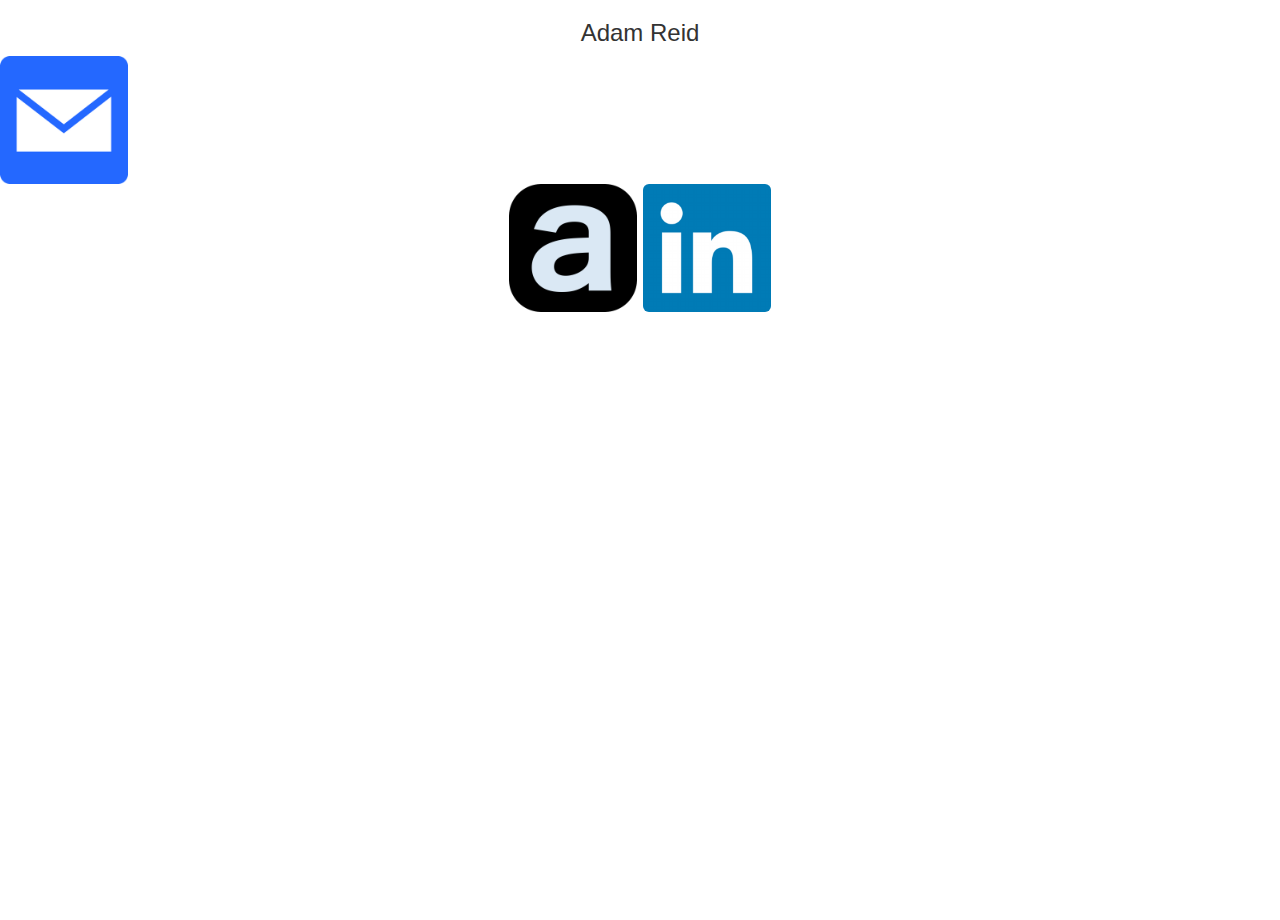
==== commit 3532bdb8: "Update index.html" ====
--- a/index.html
+++ b/index.html
@@ -41,10 +41,10 @@
             <img src="./img/email.png" alt="Adam Reid Email" class="img-rounded inline-img img-small">
           </a>
           <a href="https://www.github.com/1024Adam" target="_blank" rel="nofollow noopener noreferrer">
-            <img src="./img/icon_lg.png" alt="Adam Reid Github" class="img-rounded inline-img img-small">
+            <img src="./img/icon_lg.png" alt="Adam Reid Github" class="img-rounded img-small">
           </a>
           <a href="https://www.linkedin.com/in/adam-reid-963515ab" target="_blank" rel="nofollow noopener noreferrer">
-            <img src="./img/li.png" alt="Adam Reid Linkedin" class="img-rounded inline-img img-small">
+            <img src="./img/li.png" alt="Adam Reid Linkedin" class="img-rounded img-small">
           </a>
         </p>
       </main>
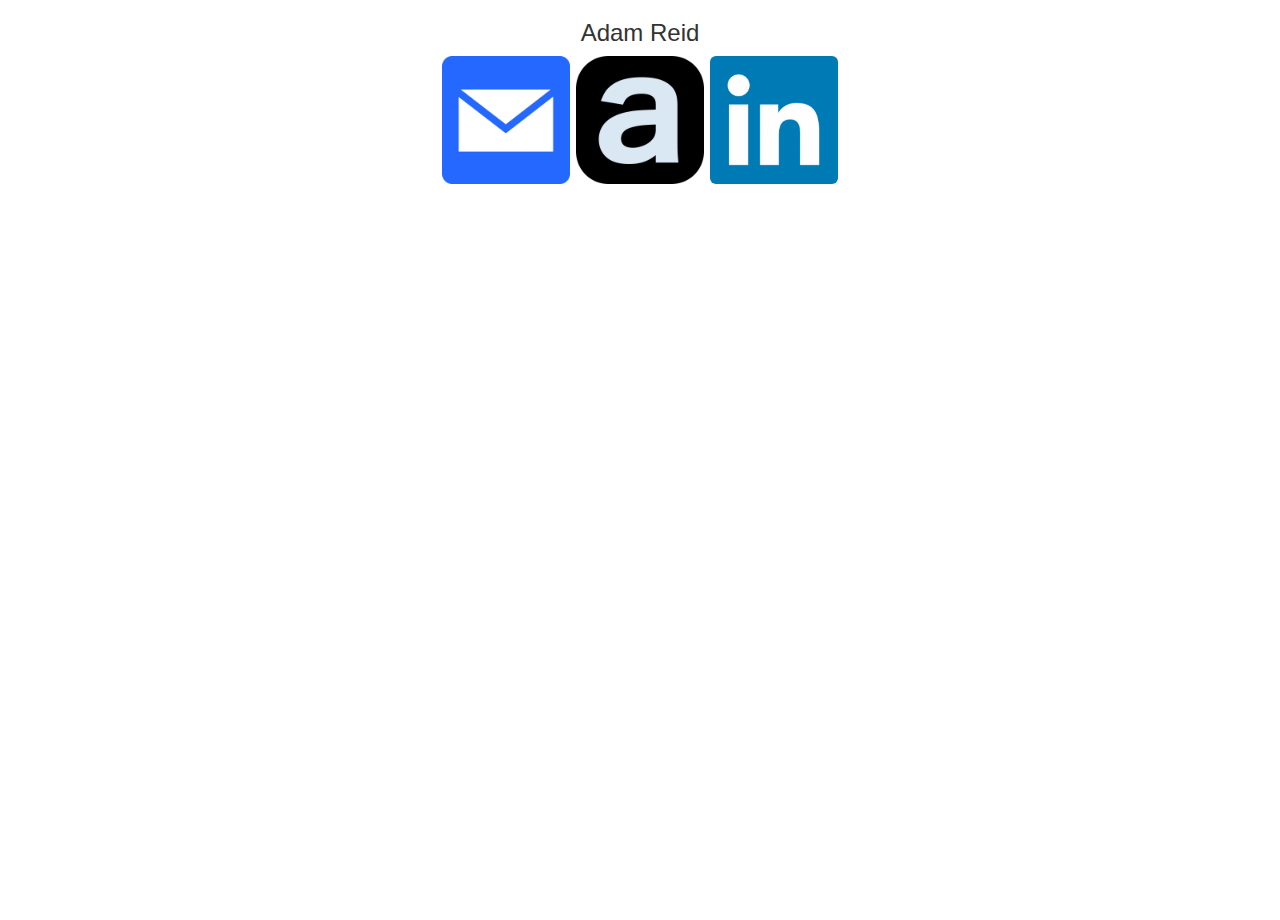
==== commit 6dd549f0: "Update index.html" ====
--- a/index.html
+++ b/index.html
@@ -38,7 +38,7 @@
       <main role="main" class="inner cover">
         <p class="lead">
           <a href="mailto:adamjreid10@gmail.com" target="_blank">
-            <img src="./img/email.png" alt="Adam Reid Email" class="img-rounded inline-img img-small">
+            <img src="./img/email.png" alt="Adam Reid Email" class="img-rounded img-small">
           </a>
           <a href="https://www.github.com/1024Adam" target="_blank" rel="nofollow noopener noreferrer">
             <img src="./img/icon_lg.png" alt="Adam Reid Github" class="img-rounded img-small">
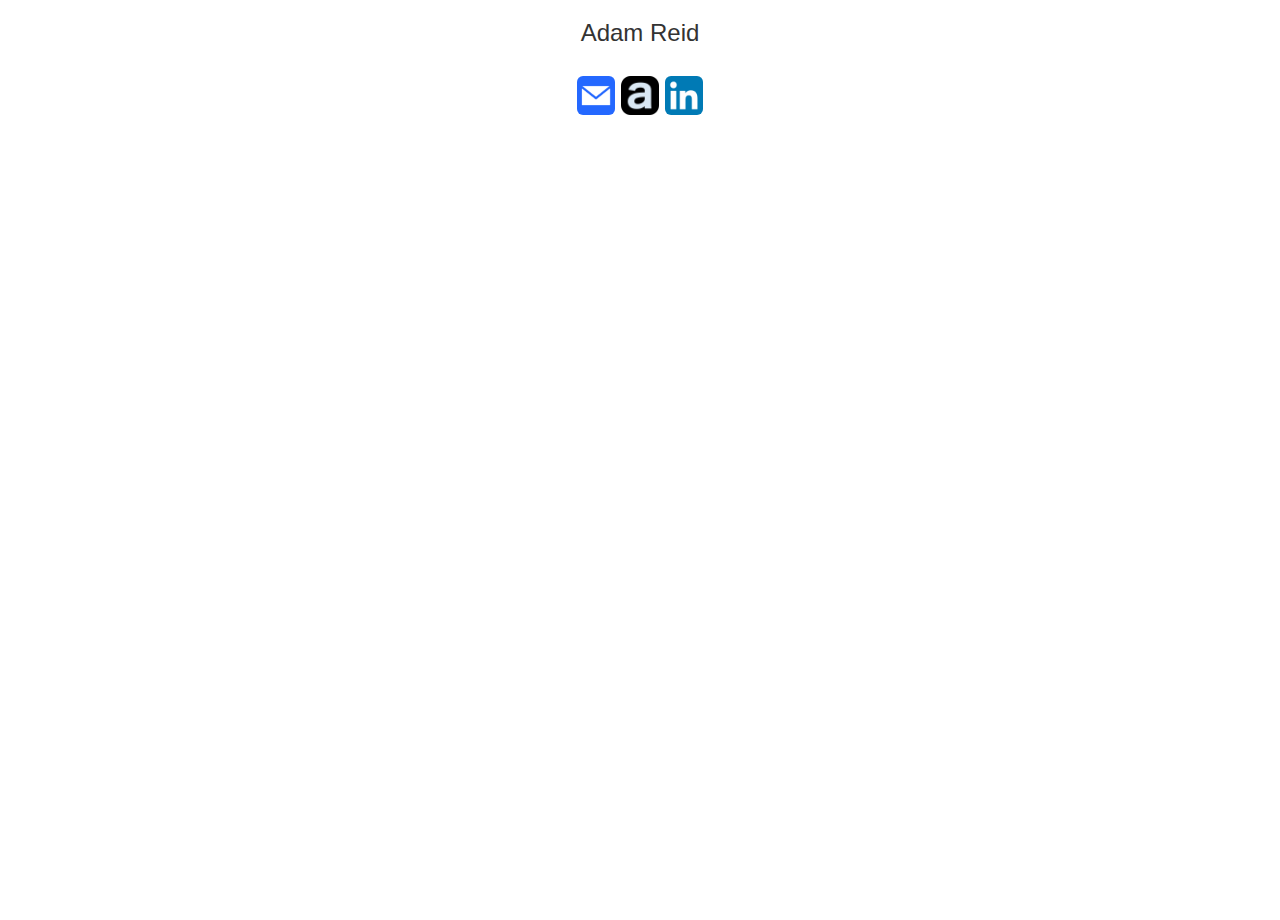
==== commit db1de0a7: "Update index.html" ====
--- a/index.html
+++ b/index.html
@@ -34,6 +34,9 @@
         <div class="inner">
           <h3 class="masthead-brand">Adam Reid</h3>
         </div>
+		<div class="inner">
+          &nbsp;
+        </div>
       </header>
       <main role="main" class="inner cover">
         <p class="lead">
--- a/css/style.css
+++ b/css/style.css
@@ -6,21 +6,10 @@
   background-color: #dae8f4;
 }
 
-.inline-img {
-  display: block;
-  height: auto;
-  max-width: 92%;
-  width: 92%;
-}
-
-.inline-img-right {
-  float: right;
-}
-
 .img-small {
   height: auto;
-  max-width: 10%;
-  width: 10%;
+  max-width: 3%;
+  width: 3%;
 }
 
 .hidden {
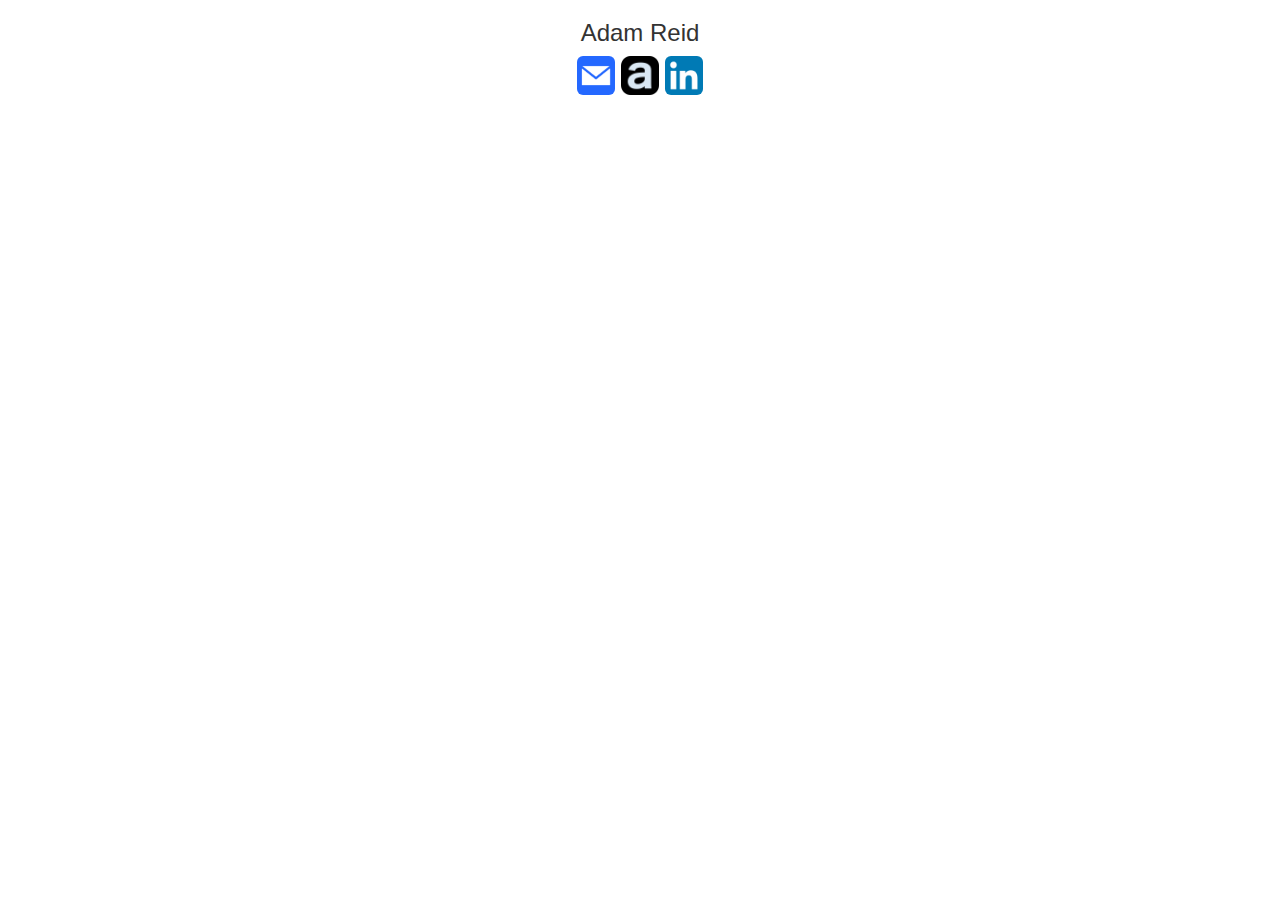
==== commit 4f7ad8ba: "Update index.html" ====
--- a/index.html
+++ b/index.html
@@ -34,9 +34,6 @@
         <div class="inner">
           <h3 class="masthead-brand">Adam Reid</h3>
         </div>
-		<div class="inner">
-          &nbsp;
-        </div>
       </header>
       <main role="main" class="inner cover">
         <p class="lead">
